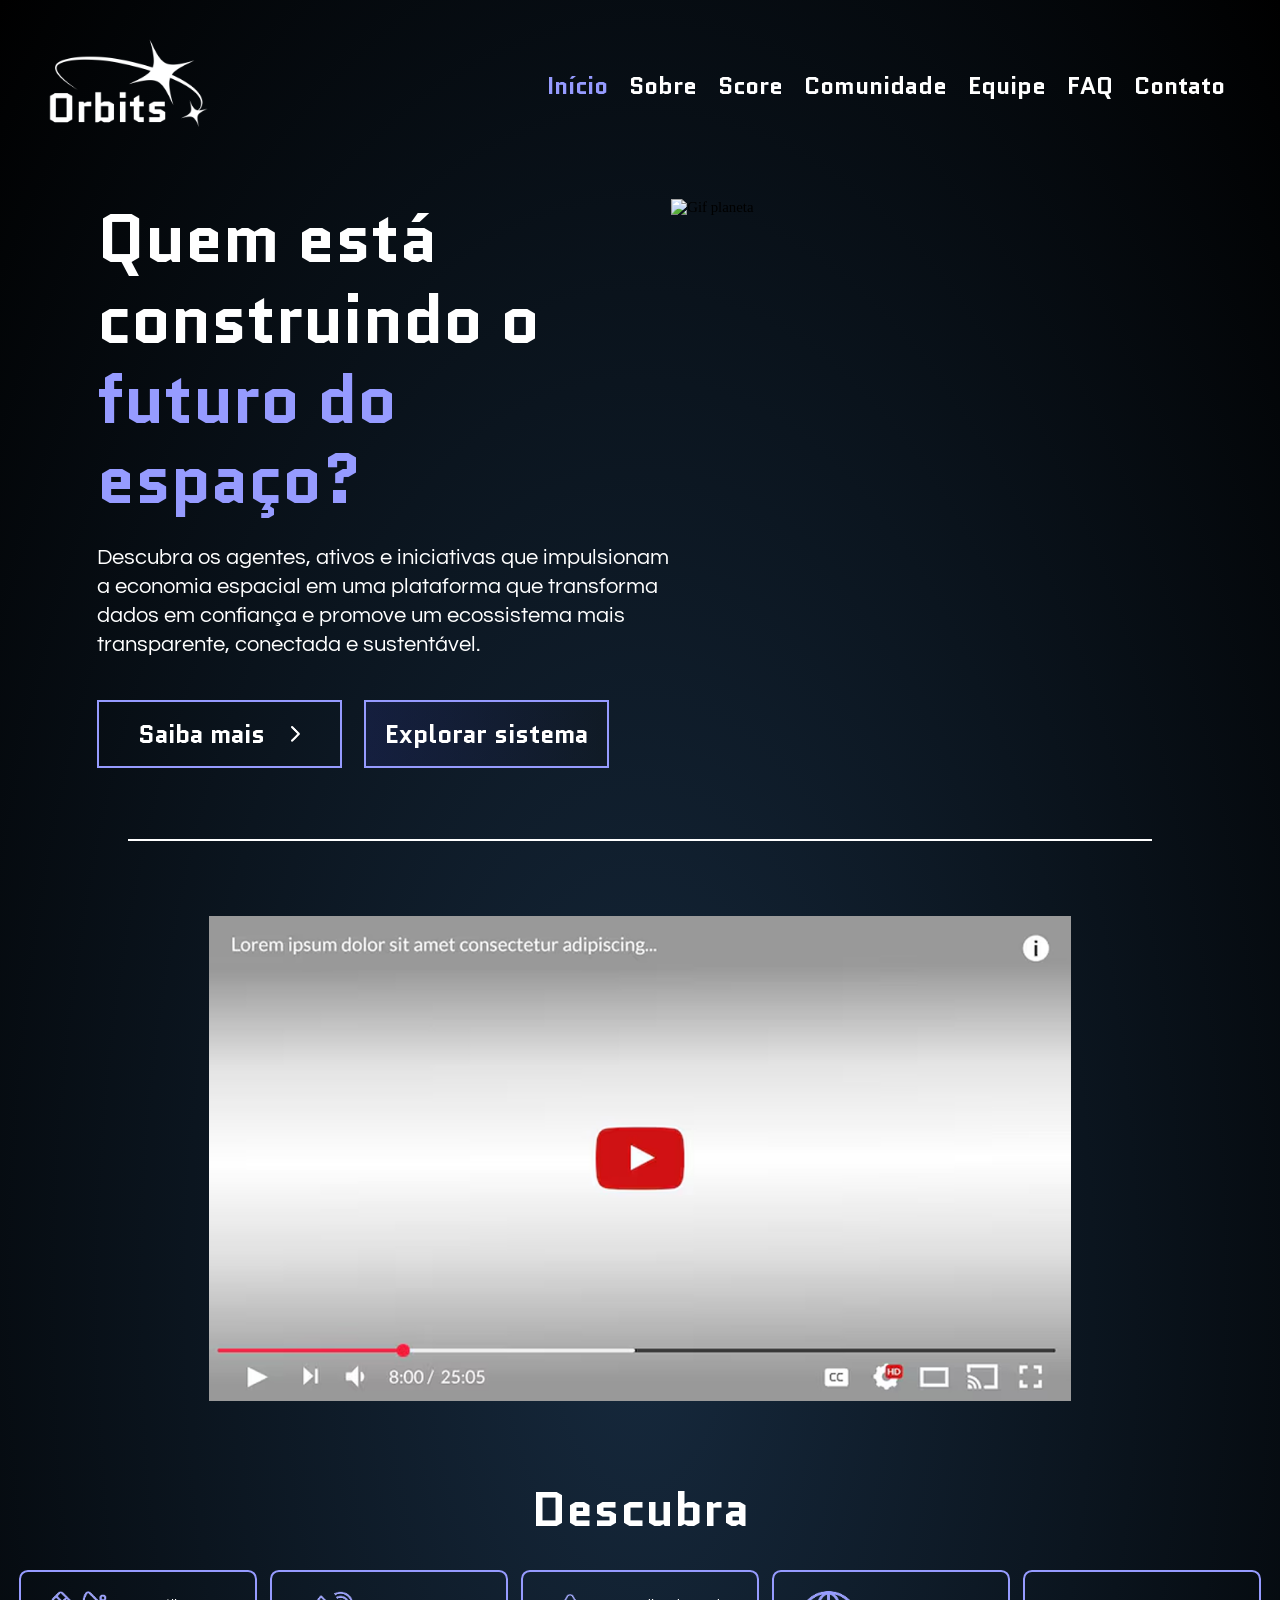
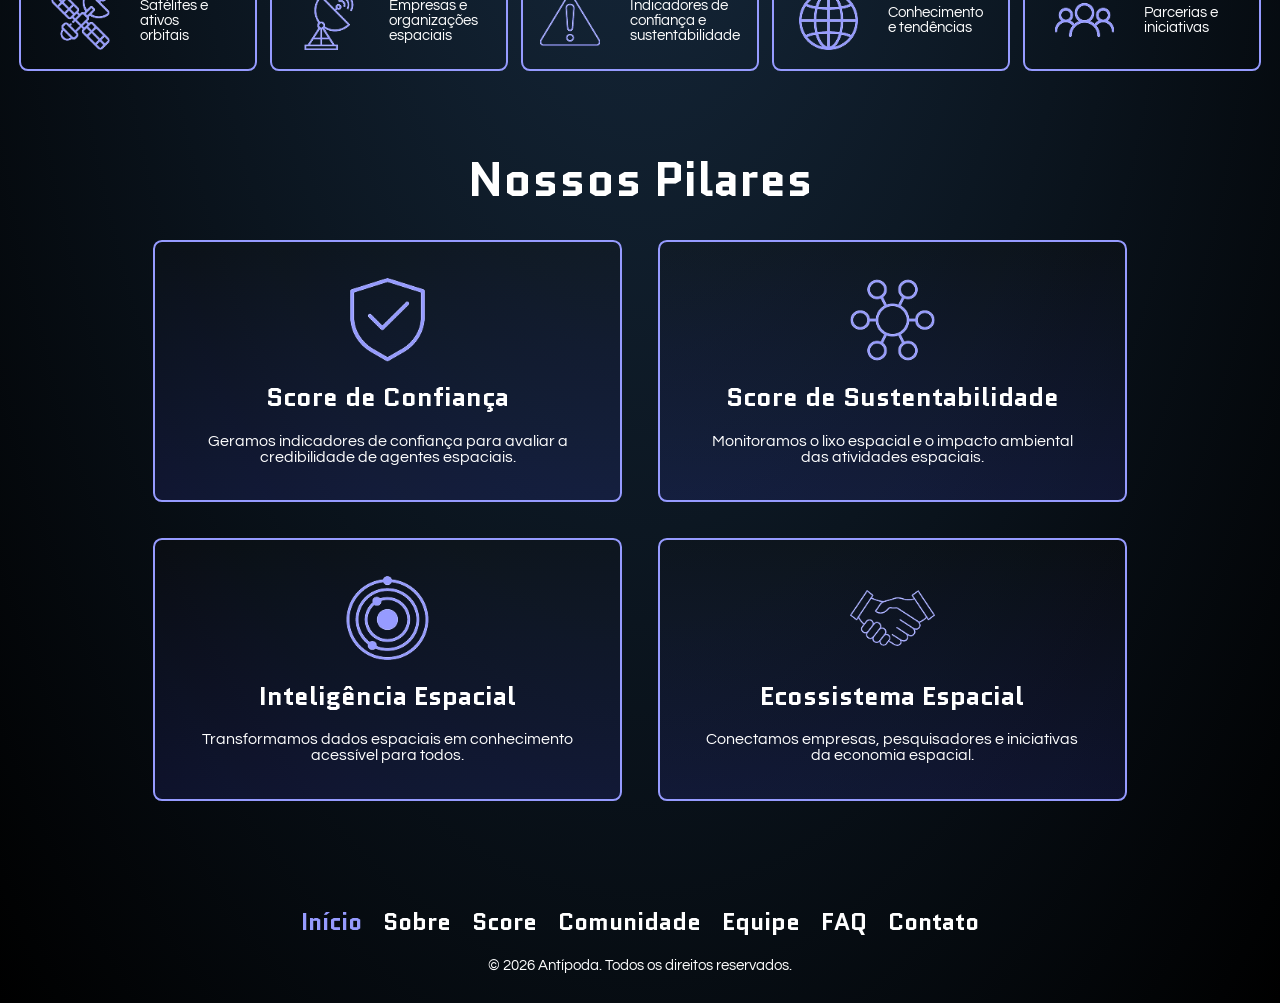
==== pages/index.html @ e72c8fe6 "feat: navegação de botões entre as paginas" ====
<!DOCTYPE html>
<html lang="pt-br">
<head>
    <meta charset="UTF-8">
    <meta name="viewport" content="width=device-width, initial-scale=1.0">
    <link rel="stylesheet" href="/css/styles.css">

    <title>Início</title>
</head>
<body>
    <header class="header">
        <img src="/assets/logo_orbits.png" alt="Logo Orbits" class="header__logo">
        <nav class="header__menu">
            <a href="/pages/index.html" class="header__menu__link header__menu__link--destaque">Início</a>
            <a href="/pages/sobre.html" class="header__menu__link">Sobre</a>
            <a href="/pages/score.html" class="header__menu__link">Score</a>
            <a href="/pages/comunidade.html" class="header__menu__link">Comunidade</a>
            <a href="/pages/integrantes.html" class="header__menu__link">Equipe</a>
            <a href="/pages/faq.html" class="header__menu__link">FAQ</a> 
            <a href="/pages/contato.html" class="header__menu__link">Contato</a>
        </nav>
    </header>

    <main class="inicio">
        <section class="inicio__apresentacao">
            <div class="inicio__apresentacao__conteudo">
                <h1 class="pagina__titulo">Quem está construindo o <strong class="pagina__titulo--destaque">futuro do espaço?</strong></h1>
                <p class="pagina__texto">Descubra os agentes, ativos e iniciativas que impulsionam a economia espacial em uma plataforma que transforma dados em confiança e promove um ecossistema mais transparente, conectada e sustentável.</p>
            </div>

            <div class="inicio__apresentacao__botoes">
                <a href="/pages/sobre.html" class="inicio__apresentacao__botoes__botao">Saiba mais<img src="/assets/setinha.png" alt="Seta botão" class="pagina__setinha"></a> <!-- vai para o sobre -->
                <a href="/pages/score.html" class="inicio__apresentacao__botoes__botao inicio__apresentacao__botoes__botao--destaque">Explorar sistema</a> <!-- vai para o score -->
            </div>

            <img src="/assets/index_img_topo.gif" alt="Gif planeta" class="inicio__apresentacao__imagem"> 
        </section>

        <hr class="linha-horizontal"> <!-- LINHA -->
        
        <img src="/assets/placeholder_video.png" alt="Placeholder vídeo" class="inicio__video">

        <section class="inicio__descubra">
            <h2 class="pagina__subtitulo">Descubra</h2>

            <div class="inicio__descubra__conteudo">
                <div class="inicio__descubra__conteudo__caixa caixa">
                    <img src="/assets/descubra_1.png" alt="Pictograma 1" class="inicio__descubra__conteudo__caixa__imagem">
                    <p class="inicio__descubra__conteudo__caixa__texto">Satélites e ativos orbitais</p>
                </div>

                <div class="inicio__descubra__conteudo__caixa caixa">
                    <img src="/assets/descubra_2.png" alt="Pictograma 2" class="inicio__descubra__conteudo__caixa__imagem">
                    <p class="inicio__descubra__conteudo__caixa__texto">Empresas e organizações espaciais</p>
                </div>

                 <div class="inicio__descubra__conteudo__caixa caixa">
                    <img src="/assets/descubra_3.png" alt="Pictograma 3" class="inicio__descubra__conteudo__caixa__imagem">
                    <p class="inicio__descubra__conteudo__caixa__texto">Indicadores de confiança e sustentabilidade</p>
                </div>

                 <div class="inicio__descubra__conteudo__caixa caixa">
                    <img src="/assets/descubra_4.png" alt="Pictograma 4" class="inicio__descubra__conteudo__caixa__imagem">
                    <p class="inicio__descubra__conteudo__caixa__texto">Conhecimento e tendências</p>
                </div>

                <div class="inicio__descubra__conteudo__caixa caixa">
                    <img src="/assets/descubra_5.png" alt="Pictograma 5" class="inicio__descubra__conteudo__caixa__imagem">
                    <p class="inicio__descubra__conteudo__caixa__texto">Parcerias e iniciativas</p>
                </div>
            </div>
        </section>

        <section class="inicio__pilares">
            <h2 class="pagina__subtitulo">Nossos Pilares</h2>
            <div class="inicio__pilares__conteudo">
                <div class="inicio__pilares__conteudo__caixa caixa--degrade">
                    <img src="/assets/pilares_1.png" alt="Pictograma pilar 1" class="inicio__pilares__conteudo__caixa__imagem">
                    <h3 class="inicio__pilares__conteudo__caixa__titulo">Score de Confiança</h3>
                    <p class="inicio__pilares__conteudo__caixa__texto">Geramos indicadores de confiança para avaliar a credibilidade de agentes espaciais.</p>
                </div>

                <div class="inicio__pilares__conteudo__caixa caixa--degrade">
                    <img src="/assets/pilares_2.png" alt="Pictograma pilar 2" class="inicio__pilares__conteudo__caixa__imagem">
                    <h3 class="inicio__pilares__conteudo__caixa__titulo">Score de Sustentabilidade</h3>
                    <p class="inicio__pilares__conteudo__caixa__texto">Monitoramos o lixo espacial e o impacto ambiental das atividades espaciais.</p>
                </div>

                <div class="inicio__pilares__conteudo__caixa caixa--degrade">
                    <img src="/assets/pilares_3.png" alt="Pictograma pilar 3" class="inicio__pilares__conteudo__caixa__imagem">
                    <h3 class="inicio__pilares__conteudo__caixa__titulo">Inteligência Espacial</h3>
                    <p class="inicio__pilares__conteudo__caixa__texto">Transformamos dados espaciais em conhecimento acessível para todos.</p>
                </div>

                <div class="inicio__pilares__conteudo__caixa caixa--degrade">
                    <img src="/assets/pilares_4.png" alt="Pictograma pilar 4" class="inicio__pilares__conteudo__caixa__imagem">
                    <h3 class="inicio__pilares__conteudo__caixa__titulo">Ecossistema Espacial</h3>
                    <p class="inicio__pilares__conteudo__caixa__texto">Conectamos empresas, pesquisadores e iniciativas da economia espacial.</p>
                </div>
            </div>
        </section>
    </main>

    <footer class="footer">
        <nav class="footer__menu">
            <a href="/pages/index.html" class="footer__menu__link footer__menu__link--destaque">Início</a>
            <a href="/pages/sobre.html" class="footer__menu__link">Sobre</a>
            <a href="/pages/score.html" class="footer__menu__link">Score</a>
            <a href="/pages/comunidade.html" class="footer__menu__link">Comunidade</a>
            <a href="/pages/integrantes.html" class="footer__menu__link">Equipe</a>
            <a href="/pages/faq.html" class="footer__menu__link">FAQ</a>
            <a href="/pages/contato.html" class="footer__menu__link">Contato</a>
        </nav>
        <p class="footer__texto">© 2026 Antípoda. Todos os direitos reservados.</p>
    </footer>
    
</body>
</html>
---- css/styles.css ----
@import url('https://fonts.googleapis.com/css2?family=Pixelify+Sans:wght@400..700&family=Quantico:ital,wght@0,400;0,700;1,400;1,700&family=Questrial&display=swap');

/* reset */

*{
    margin: 0px; 
    padding: 0px;
    box-sizing: border-box;
}

/* varáveis */

:root {
    --cor-roxo: #969BFF; 
    --cor-verde: #A2FF96;
    --cor-branco: #FFFFFF; 
    --cor-preto: #06060d;
    --cor-transparente: #9499ff67;
    --grad-linear-horizontal-roxo: linear-gradient(to right, #3339A436, #13131436);
    --grad-linear-vertical-roxo: linear-gradient(to top, #3339A436, #13131436); 
    --grad-radial-roxo: radial-gradient(#16293D, #0B151F, #000000);
    --grad-linear-vertical-verde: linear-gradient(to top, #4C7D3536, #13131436);
}


/* classes globais */

body {
    background: var(--grad-radial-roxo);
}

html { /* responsividade do REM (mobile) */
  font-size: clamp(0px, 3.3vw, 16px);
}

main {
    display: flex;
    flex-direction: column;
    align-items: center;
}

.header, .footer {
    display: none !important;
}

.linha-horizontal {
    border: none;
    border-top: 2px solid var(--cor-branco); 
    width: 80%;

    margin-top: -2rem;
}

.pagina__titulo {
    font-family: "Quantico", sans-serif;
    font-size: 3rem; 
    font-weight: bold;
    color: var(--cor-branco);

    margin-bottom: 1.6rem;

    line-height: 120%;
}

.pagina__titulo--destaque {
    color: var(--cor-roxo);
}

.pagina__setinha {
    width: 0.5rem;
}

.pagina__texto{
    font-family: "Questrial", sans-serif; 
    font-size: 1rem;
    color: var(--cor-branco);
    margin-top: 1rem;

    line-height: 130%;
}

.pagina__subtitulo {
    font-family: "Quantico", sans-serif; 
    font-size: 2.1rem; 
    font-weight: bold;
    color: var(--cor-branco);

    margin-bottom: 1.8rem;

    text-align: center;
}

.pagina__subtitulo.pagina__titulo--destaque {
    color: var(--cor-roxo);
}

.caixa, 
.caixa--degrade
 {
    display: flex;

    border: 0.15rem solid var(--cor-roxo);
    background: none; 
    border-radius: 0.6rem;
}

.caixa--degrade {
    background: var(--grad-linear-vertical-roxo);
}

/* responsividade */

@media (min-width: 768px) { 
    html {
        font-size: clamp(8px, 1.16vw, 20px);
    }

    .header, .footer {
        display: flex !important;
    }

    .footer {
        margin-top: 5rem;
    }

    .pagina__titulo {
        font-size: 4.5rem;
    }

    .pagina__setinha {
        width: 0.6rem;
    }

    .pagina__texto {
        font-size: 1.5rem;

    }

    .pagina__subtitulo {
        font-size: 3.2rem;

    }
}


/* Header */
.header {
    display: flex; 
    flex-direction: row;
    justify-content: space-between;
    align-items: center; 
    padding: 2.3rem; /*tamanho descktop*/ 
}

.header__logo {
    max-width: 12.5rem; /*tamanho mobile*/ 
}

.header__menu,
.footer__menu
 {
    display: flex; 
    flex-direction: row;
    justify-content: space-evenly;  
    align-items: center;
    min-width: 48.5rem;
    min-height: 2.3rem; /*tamanho descktop*/ 

}

.header__menu__link,
.footer__menu__link 
{
    text-decoration: none;
    color: var(--cor-branco);
    font-family: "Quantico", sans-serif;
    font-size: 1.6rem;
    font-weight: bold;
}

.header__menu__link--destaque,
.footer__menu__link--destaque
{
    color: var(--cor-roxo)
}


/* Footer */ 

.footer {
    display: flex;
    flex-direction: column;
    justify-content: space-evenly;
    align-items: center;
    gap: 1.3rem; /*tamanho descktop*/
    padding: 2rem;
}


.footer__texto {
    font-family: "Questrial", sans-serif;
    font-size: 1rem; /*tamanho descktop*/
    color: var(--cor-branco)
}


/* Index */ 

/* inicio */

.inicio {
    gap: 5rem;
}

.inicio__apresentacao {
    display: grid;
    padding: 1.8rem;
    row-gap: 2.7rem;

}

.inicio__apresentacao__conteudo {
    grid-column: 1/3;
}

.inicio__apresentacao__botoes {
    grid-column: 1/2;
    grid-row: 2/3;

    display: flex;
    flex-direction: column;
    gap: 1.5rem;
}

.inicio__apresentacao__botoes__botao {
    border: 0.15rem solid var(--cor-roxo);
    background: none; 
    font-family: "Quantico", sans-serif; 
    font-weight: bold;
    font-size: 1rem;
    color: var(--cor-branco);
    width: 9rem;
    height: 3.2rem;

    display: flex;
    align-items: center;
    justify-content: center;
    gap: 1.8rem;

    text-decoration: none;
}

.inicio__apresentacao__botoes__botao--destaque {
    background: var(--grad-linear-horizontal-roxo);
}

.inicio__apresentacao__imagem {
    width: 15rem;
    height: 15rem;

    margin-top: -5rem;

    grid-column: 2/3;
    grid-row: 2/3;
}

.inicio__video {
    width: 25rem;
}

/* descubra */

.inicio__descubra {
    display: flex;
    flex-direction: column;
}

.inicio__descubra__conteudo {
    display: flex;
    flex-direction: column;
    gap: 2.7rem;
}

.inicio__descubra__conteudo__caixa {
    width: 23rem;
    padding: 1.9rem 2.4rem;

    display: flex;
    justify-content: center;
    align-items: center;

    gap: 2rem;
}

.inicio__descubra__conteudo__caixa__imagem {
    width: 6rem;
}

.inicio__descubra__conteudo__caixa__texto {
    font-family: "Questrial", sans-serif; 
    font-size: 1.5rem; 
    color: var(--cor-branco);
}

/* pilares */

.inicio__pilares {
    display: flex;
    flex-direction: column;
}

.inicio__pilares__conteudo {
    display: flex;
    flex-direction: column;
    gap: 2.4rem;
}

.inicio__pilares__conteudo__caixa {
    width: 26rem;

    display: flex;
    flex-direction: column;
    align-items: center;
    text-align: center;

    padding: 1.9rem 2.4rem;
    gap: 1.1rem;
}

.inicio__pilares__conteudo__caixa__titulo {
    font-family: "Quantico", sans-serif;
    font-size: 1.5rem;
    color: var(--cor-branco);
    font-weight: bold;
}

.inicio__pilares__conteudo__caixa__imagem {
    width: 4.7rem;
}

.inicio__pilares__conteudo__caixa__texto {
    font-family: "Questrial", sans-serif;
    font-size: 1rem; 
    color: var(--cor-branco);

}

/* responsividade */

@media (min-width: 768px) {

    /*inicio*/

    .inicio__apresentacao {
        max-width: 76.8rem;
    }

    .inicio__apresentacao__conteudo {
        grid-column: 1/2;
        grid-row: 1/2;
    }

    .inicio__apresentacao__botoes {
        grid-column: 1/2;
        grid-row: 2/3;
        flex-direction: row;
    }

    .inicio__apresentacao__botoes__botao {
        width: 16.5rem;
        height: 4.6rem;

        font-size: 1.7rem;
    }

    .inicio__apresentacao__imagem {
        grid-column: 2/3;
        grid-row: 1/3;

        margin-top: 0;
        width: 34.5rem;
        height: 34.5rem;
    }

    /* video */

    .inicio__video {
        width: 58rem;
    }

    /* descubra */

    .inicio__descubra__conteudo {
        flex-direction: row;
        gap: 0.9rem;
    }

    .inicio__descubra__conteudo__caixa {
        width: 16rem;
        padding: 1.25rem 2rem;
    }

    .inicio__descubra__conteudo__caixa__imagem {
        width: 4rem;
    }

    .inicio__descubra__conteudo__caixa__texto {
        font-size: 1rem;
    }

    /* pilares */
    .inicio__pilares__conteudo {
        flex-direction: row;
        flex-wrap: wrap;
        justify-content: center;
    }

    .inicio__pilares__conteudo__caixa {
        width: 31.6rem;
        padding: 2.4rem 3rem;
    }

    .inicio__pilares__conteudo__caixa__imagem {
        width: 5.7rem;
    }

    .inicio__pilares__conteudo__caixa__titulo {
        font-size: 1.75rem;
    }

    .inicio__pilares__conteudo__caixa__texto {
        font-size: 1.1rem;
    }
}




/* Sobre */

.sobre {
    gap: 6rem;
}

.sobre__apresentacao {
    display: flex;
    flex-direction: column;
    align-items: center;
    padding: 1.8rem;
}

.sobre__apresentacao__imagem {
    width: 15rem;
}

.sobre__visao {
    margin-top: -8rem;
}

.sobre__visao__texto {
    text-align: center;
    max-width: 26rem;
    font-family: "Questrial", sans-serif;
    color: var(--cor-branco);
    font-size: 1.2rem;
}

.sobre__missao__conteudo {
    width: 28rem;

    display: flex;
    flex-direction: column;
    align-items: center;
    text-align: center;

    gap: 1.7rem;
    padding: 1.5rem;
}

.sobre__missao__conteudo__texto {
    font-family: "Questrial", sans-serif;
    color: var(--cor-branco);
    font-size: 1rem;

    max-width: 17rem;
}

.sobre__missao__conteudo__imagem {
    width: 25rem;
}

.sobre__principios__conteudo {
    display: flex;
    flex-direction: column;
    gap: 3.2rem;
}

.sobre__principios__conteudo__caixa {
    display: flex;
    flex-direction: column;

    align-items: center;
    justify-content: center;
    text-align: center;

    padding: 3rem 1.1rem;
    gap: 0.8rem;

    width: 23rem;
}

.sobre__principios__conteudo__caixa__imagem {
    width: 5.7rem;
}

.sobre__principios__conteudo__caixa__titulo {
    font-family: "Quantico", sans-serif;
    font-size: 2.3rem;
    color: var(--cor-branco);
}

.sobre__principios__conteudo__caixa__texto {
    font-family: "Questrial", sans-serif;
    font-size: 1.4rem;
    color: var(--cor-branco);
}

.sobre__final {
    width: 24rem;
    display: flex;
    flex-direction: column;
    justify-content: center;
    align-items: center;

    padding: 1.6rem 0.5rem;
    gap: 1rem;
}

.sobre__final__texto {
    font-family: "Quantico", sans-serif;
    color: var(--cor-branco);
    font-size: 1.1rem;
    text-align: center;
    font-weight: bold;
}

.sobre__final__botao {
    font-family: "Quantico", sans-serif;
    color: var(--cor-branco);
    font-size: 1rem;
    font-weight: bold;
    text-decoration: none;

    width: 15rem;
    height: 3.3rem;
    display: flex;
    justify-content: center;
    align-items: center;
    gap: 1rem;
}

@media (min-width: 768px) {
    .sobre__apresentacao {
        flex-direction: row;
        max-width: 80rem;
    }

    .sobre__apresentacao__imagem {
        width: 37rem;
    }

    .sobre__visao {
        margin-top: -5rem;
    }

    .sobre__visao__texto {
        font-size: 1.8rem;
        max-width: 46rem;
    }

    .sobre__missao__conteudo {
        width: 74rem;
        padding: 2.5rem 6.5rem;
    }

    .sobre__missao__conteudo__imagem {
        width: 60.8rem;
    }

    .sobre__missao__conteudo__texto {
        font-size: 1.8rem;
        max-width: 41.5rem;
    }

    .sobre__principios__conteudo {
        flex-direction: row;
        gap: 1.1rem;
    }

    .sobre__principios__conteudo__caixa {
        width: 16rem;
        padding: 2rem 0.7rem;
        gap: 0.7rem;
    }

    .sobre__principios__conteudo__caixa__imagem {
        width: 3.8rem;
    }

    .sobre__principios__conteudo__caixa__titulo {
        font-size: 1.6rem;
    }

    .sobre__principios__conteudo__caixa__texto {
        font-size: 1rem;
    }

    .sobre__final {
        flex-direction: row;
        width: 67rem;
        justify-content: space-between;
        padding: 1.9rem 1.5rem;

    }

    .sobre__final__texto {
        font-size: 1.8rem;
        text-align: left;
    }

    .sobre__final__botao {
        width: 19.7rem;
        height: 4.2rem;
        font-size: 1.3rem;
    }
}



/* Score */

.score {
    gap: 6rem;
}

.score__apresentacao {
    display: flex;
    flex-direction: column;
    justify-content: center;
    align-items: center;

    gap: 2rem;
    padding: 1.8rem;
}

.score__apresentacao__imagem {
    width: 18rem;
}

/* score-tipos */

.score__tipos {
    display: flex;
    flex-direction: column;
    gap: 2.5rem;
}

.score__tipos__reputacao,
.score__tipos__sustentabilidade {
    width: 30rem;
    display: flex;
    flex-direction: column;
    padding: 1.7rem 1.5rem;
    gap: 1.1rem;
}

.score__tipos__reputacao .pagina__subtitulo,
.score__tipos__sustentabilidade .pagina__subtitulo {
    margin-bottom: -1rem;
    text-align: left;
}

.score__tipos__reputacao__texto,
.score__tipos__sustentabilidade__texto {
    font-family: "Questrial", sans-serif;
    font-size: 1rem;
    color: var(--cor-branco);
    margin-top: 1rem;
    line-height: 120%;
}

.score__tipos__reputacao__conteudo, 
.score__tipos__sustentabilidade__conteudo {
    display: flex;
    justify-content: center;
    gap: 0.9rem;
}

.score__tipos__reputacao__conteudo__caixa,
.score__tipos__sustentabilidade__conteudo__caixa {
    min-width: 6rem;
    display: flex;
    flex-direction: column;
    justify-content: center;
    align-items: center;
    padding: 0.6rem 0.6rem;
    gap: 0.9rem;
    text-align: center;
}

.score__tipos__reputacao__conteudo__caixa__imagem,
.score__tipos__sustentabilidade__conteudo__caixa__imagem
{
    width: 3.5rem;
}

.score__tipos__reputacao__conteudo__caixa__titulo,
.score__tipos__sustentabilidade__conteudo__caixa__titulo {
    font-family: "Quantico", sans-serif;
    font-size: 0.7rem;
    color: var(--cor-branco);
}

.score__tipos__reputacao__conteudo__caixa__texto,
.score__tipos__sustentabilidade__conteudo__caixa__texto {
    font-family: "Questrial", sans-serif;
    font-size: 0.6rem;
    color: var(--cor-branco);
}

.score__tipos__sustentabilidade__conteudo__caixa {
    border: 0.15rem solid var(--cor-verde);
    background: var(--grad-linear-vertical-verde);
    border-radius: 0.6rem;
}

.score__tipos__sustentabilidade {
    border: 0.15rem solid var(--cor-verde);
    background: var(--grad-linear-vertical-verde);
    border-radius: 0.6rem;
}

.sustentabilidade__destaque {
    color: var(--cor-verde);
}

.score__ranking__tabela {
    display: none;
}

.score__ranking__mobile {
    display: flex;
    flex-direction: column;
    gap: 6.1rem;
}

.score__ranking__mobile__caixa {
    display: flex;
    flex-direction: column;
    align-items: center;
    justify-content: center;

    padding: 3.4rem 1.5rem;
    gap: 3.3rem;
}

.score__ranking__mobile__caixa__posicao {
    font-family: "Quantico", sans-serif;
    font-size: 5.6rem;
    color: var(--cor-roxo);
    font-weight: bold;
}

.score__ranking__mobile__caixa__empresa {
    display: flex;
    flex-direction: row;
    align-items: center;
    gap: 0.7rem;
}

.score__ranking__mobile__caixa__empresa__logo {
    width: 5rem;
}

.score__ranking__mobile__caixa__empresa__nome {
    font-family: "Questrial", sans-serif;
    font-size: 2.6rem;
    color: var(--cor-branco);
}

.score__ranking__mobile__caixa__conteudo {
    display: flex;
    flex-direction: column;
    align-items: center;
    padding-top: 2.7rem;
    border-top: 2px solid var(--cor-branco);
}

.score__ranking__mobile__caixa__titulo {
    font-family: "Quantico", sans-serif;
    font-size: 2.6rem;
    color: var(--cor-branco);
    font-weight: bold;
    text-align: center;
}

.score__ranking__mobile__caixa__texto {
    font-family: "Questrial", sans-serif;
    font-size: 2.2rem;
    color: var(--cor-branco);
    width: 18.7rem;
    text-align: center;
}

@media (min-width: 768px) {

    .score__apresentacao {
        max-width: 74rem;
        flex-direction: row;
    }

    .score__apresentacao__imagem {
        width: 29rem;
    }

    .score__tipos {
        flex-direction: row;
    }

    .score__tipos__reputacao,
    .score__tipos__sustentabilidade {
        width: 39rem;
        padding: 2.5rem 2.1rem;
        gap: 1.1rem;
    }

    .score__tipos__reputacao .pagina__subtitulo,
    .score__tipos__sustentabilidade .pagina__subtitulo {
        font-size: 2.5rem;
    }

    .score__tipos__reputacao__texto,
    .score__tipos__sustentabilidade__texto {
        font-size: 1.3rem;
        line-height: 150%;
    }

    .score__tipos__reputacao__conteudo, 
    .score__tipos__sustentabilidade__conteudo {
        gap: 1.5rem;
    }

    .score__tipos__reputacao__conteudo__caixa,
    .score__tipos__sustentabilidade__conteudo__caixa {
        min-width: 8rem;
        
        padding: 0.8rem 0.7rem;
        gap: 0.9rem;
    }

    .score__tipos__reputacao__conteudo__caixa__imagem,
    .score__tipos__sustentabilidade__conteudo__caixa__imagem {
        width: 5.3rem;
    }

    .score__tipos__reputacao__conteudo__caixa__titulo,
    .score__tipos__sustentabilidade__conteudo__caixa__titulo {
        font-size: 1rem;
    }

    .score__tipos__reputacao__conteudo__caixa__texto,
    .score__tipos__sustentabilidade__conteudo__caixa__texto {
        font-size: 0.8rem;
    }

    .score__ranking__mobile {
        display: none;
    }
    
    /* Tabela Score - Desktop first */
    .score__ranking__tabela {
        display: flex; 
        flex-direction: column;
        border-collapse: collapse;
        width: 80rem;
    }

    .score__ranking__tabela__head {
        background-color: var(--cor-preto);
        border-bottom: 0.15rem solid var(--cor-roxo);
        border-top-left-radius: 0.5rem;
        border-top-right-radius: 0.5rem;
        
    }
    .score__ranking__tabela__head__linha{
        display: grid;
        grid-template-columns: repeat(5, 16rem);
        align-items: center;
        justify-items: start;
    }

    .score__ranking__tabela__body__linha {
        border-top: 0.15rem solid var(--cor-transparente);
        display: grid;
        grid-template-columns: repeat(5, 1fr);
        align-items: center;
        justify-items: start;
    }

    .score__ranking__tabela__head__linha__item {
        font-family: "Quantico", sans-serif;
        color: var(--cor-branco);
        font-size: 2.25rem;
        
    }

    .score__ranking__tabela__body__posicao.pagina__titulo--destaque {
        color: var(--cor-roxo);
    }

    .score__ranking__tabela__body__posicao {
        font-family: "Quantico", sans-serif;
        font-size: 4rem;
        color: var(--cor-branco);
        font-weight: bold;
    }

    .score__ranking__tabela__body__empresa {    
        color: var(--cor-branco);
    }

    .score__ranking__tabela__body__empresa__logo {
        width: 3.4rem;
    }

    .score__ranking__tabela__body__reputacao,
    .score__ranking__tabela__body__sustentabilidade,
    .score__ranking__tabela__body__status,
    .score__ranking__tabela__body__empresa 
    {
        font-size: 2rem;
        font-family: "Questrial", sans-serif;
    }

    .score__ranking__tabela__body__reputacao {
        color: var(--cor-roxo);
    }

    .score__ranking__tabela__body__sustentabilidade {
        color: var(--cor-verde);
    }

    .score__ranking__tabela__body__status {
        color: var(--cor-branco);
    }
}






/*  -=-=-=- Comunidade -=-=-=- */

.comunidade {
    gap: 6rem;
}

.comunidade__apresentacao {
    display: flex;
    flex-direction: column;
    align-items: center;
    padding: 1.8rem;
}

.comunidade__apresentacao__imagem {
    margin-top: 3rem;
    width: 25rem;
}

.comunidade__numeros {
    display: flex;
    flex-direction: column;
    gap: 1rem;
}

.comunidade__numeros__area__titulo {
    font-family: "Quantico", sans-serif;
    font-size: 1.8rem;
    color: var(--cor-branco);
    text-align: center;
    margin-top: 4rem;
}

.comunidade__numeros__area {
    display: flex;
    flex-direction: column;
    justify-content: center;
    align-items: center;
    gap: 3.2rem;
}

.comunidade__numeros__area__caixa {
    width: 18rem;
    display: flex;
    flex-direction: column;
    justify-content: center;
    padding: 1.8rem 2.3rem;
}

.comunidade__numeros__area__caixa__numero {
    font-family: "Quantico", sans-serif;
    font-size: 3.5rem;
    font-weight: bold;
    color: var(--cor-branco);
}

.comunidade__numeros__area__caixa__texto {
    font-family: "Questrial", sans-serif;
    font-size: 1.8rem;
    color: var(--cor-branco);
}

.comunidade__iniciativas {
    display: flex;
    flex-direction: column;
    justify-content: center;
    align-items: center;
    gap: 5rem
}

.comunidade__iniciativas__conteudo {
    display: flex;
    flex-direction: column;
    justify-content: center;
    align-items: center;
}

.comunidade__iniciativas__texto {
    font-family: "Questrial", sans-serif;
    color: var(--cor-branco);
    font-size: 1.2rem;
    text-align: center;
    width: 25.7rem;
}

.comunidade__iniciativas__area {
    display: flex;
    flex-direction: column;
    gap: 7.6rem;
    text-align: center;
}

.comunidade__iniciativas__iniciativa{
    display: flex;
    flex-direction: column;
    gap: 3.5rem
}

.comunidade__iniciativas__iniciativa__botao {
    font-family: "Questrial", sans-serif;
    font-size: 1.5rem;
    color: var(--cor-branco);
    width: 23rem;
    height: 4rem;

    display: flex;
    align-items: center;
    justify-content: space-between;
    padding: 1.3rem 2.3rem;
}

.comunidade__iniciativas__iniciativa__botao:hover {
    background-color: var(--cor-roxo);
    transform: scale(1.05);
}

.comunidade__iniciativas__iniciativa__botao .pagina__setinha {
    width: 1.5rem;
}

.comunidade__iniciativas__iniciativa__caixa {
    width: 23rem;

    display: flex;
    flex-direction: column;
    justify-content: center;
    align-items: center;

    padding: 2rem 1.5rem;
    gap: 1.5rem;
}

.comunidade__iniciativas__iniciativa__caixa__titulo {
    font-family: "Quantico", sans-serif;
    font-size: 1.8rem;
    color: var(--cor-branco);
}

.comunidade__iniciativas__iniciativa__caixa__imagem {
    width: 22rem;
}

.comunidade__iniciativas__iniciativa__caixa__subtitulo {
    font-family: "Quantico", sans-serif;
    font-size: 1.5rem;
    color: var(--cor-roxo);
    margin-bottom: -1rem;
}

.comunidade__iniciativas__iniciativa__caixa__texto {
    font-family: "Questrial", sans-serif;
    font-size: 1.1rem;
    color: var(--cor-branco);
    line-height: 120%;
    text-align: center;
}

.comunidade__iniciativas__iniciativa__caixa__filtros{
    display: flex;
    flex-direction: row;
    align-items: center;
    justify-content: left;
    flex-wrap: wrap;
    gap: 0.3rem;
}

.comunidade__iniciativas__iniciativa__caixa__filtros__filtro {
    border: 0.15rem solid var(--cor-roxo);
    border-radius: 5rem;
    text-decoration: none;
    color: var(--cor-branco);
    font-family: "Questrial", sans-serif;
    font-size: 0.8rem;

    display: flex;
    align-items: center;
    justify-content: center;

    height: 1.5rem;
    padding: 0.5rem;
}

.filtro--destaque {
    background-color: var(--cor-roxo);
}

.comunidade__iniciativas__iniciativa__caixa__botao {
    font-family: "Quantico", sans-serif;
    font-size: 1.8rem;
    color: var(--cor-branco);
    width: 14rem;
    font-weight: bold;

    display: flex;
    justify-content: center;

    padding: 0.9rem 3.1rem;
}

.comunidade__iniciativas__iniciativa__caixa__botao:hover {
    background-color: var(--cor-roxo);
    transform: scale(1.05);
}

@media (min-width: 768px) {

    .comunidade__apresentacao {
        max-width: 52.2rem;
    }

    .comunidade__apresentacao>:nth-child(1),
    .comunidade__apresentacao>:nth-child(2),
    .comunidade__apresentacao>:nth-child(3){
        margin-left: -12.8rem;
    }


    .comunidade__apresentacao__imagem {
        width: 74.5rem;
    }

    .comunidade__numeros__area {
        flex-direction: row;
        flex-wrap: wrap;
    }

    .comunidade__numeros__area__caixa {
        width: 23.4rem;
        padding: 1rem 1.8rem;
    }

    .comunidade__numeros__area__caixa__numero {
            font-size: 5rem;
    }

    .comunidade__numeros__area__caixa__texto {
        font-size: 2rem;
    }

    .comunidade__iniciativas__conteudo{
        align-self: start;
        align-items: start;
        text-align: start;
        
    }

    .comunidade__iniciativas__conteudo
    .comunidade__iniciativas__texto {
        font-size: 1.6rem;
        width: 50rem;
        text-align: left;
    }

    .comunidade__iniciativas__area {
        flex-direction: row;
        gap: 2.75rem;
    }

    .comunidade__iniciativas__iniciativa{
        display: flex;
        flex-direction: column;
        gap: 3.5rem;
    }

    .comunidade__iniciativas__iniciativa__caixa {
        height: 47rem;
    }

    .comunidade__iniciativas__iniciativa__caixa__titulo {
        font-size: 1.8rem;
        height: 3.9rem;
        margin: 0 -2rem;
    }
    .comunidade__iniciativas__iniciativa__caixa__texto{
        height: 7.24rem;
    }
}






/* -=-=-=- Integrantes -=-=-=- */
.integrantes__imagem__grupo {
    width: 30rem;
}

.integrantes__secao__card {
    width: 24rem;
}

.integrantes__secao__card__titulo {
    font-family: "Quantico", sans-serif;
    font-size: 1.6rem;
    color: var(--cor-roxo);
}

.integrantes__secao__card__imagem {
    width: 21rem;
}

.integrantes__secao__card__rm {
    font-family: "Questrial", sans-serif;
    font-size: 1.3rem;
    color: var(--cor-branco);
}

.integrantes__secao__card__botoes__botao {
    width: 9.7rem;
    height: 1.7rem;
}

.integrantes__secao__card__botoes__botao__logo {
    width: 1.3rem;
}






/* -=-=-=- Faq -=-=-=- Desktop first */
.faq__perguntas__card {
    width: 18rem;
}

.faq__perguntas__card__pergunta {
    font-family: "Quantico", sans-serif;
    font-size: 1.4rem;
    color: var(--cor-roxo);
}

.faq__perguntas__card__resposta {
    font-family: "Questrial", sans-serif;
    font-size: 1rem;
    color: var(--cor-branco)
}






/* -=-=-=- Contato -=-=-=- */
.contato__formulario__label {
    font-family: "Quantico", sans-serif;
    font-size: 1.8rem;
    color: var(--cor-branco);
    font-weight: bold;
}

.contato__formulario__input {
    width: 26rem;
    font-family: "Questrial", sans-serif;
    color: var(--cor-transparente);
    font-size: 1.3rem;
}

.contato__formulario__botao {
    width: 10rem;
    font-family: "Quantico", sans-serif;
    font-size: 2.2rem;
    color: var(--cor-branco);
    font-weight: bold;
}

.contato__status {
    font-family: "Questrial", sans-serif;
    font-size: 1.3rem;
    color: var(--cor-transparente);
}




/* modal */

.contato__modal-fundo {
    display: none;

    position: fixed;
    inset: 0;

    justify-content: center;
    align-items: center;

    background: rgba(0, 0, 0, 0.75);

    padding: 2rem;

    z-index: 999;
}

.contato__modal-fundo.ativo {
    display: flex;
}

.contato__modal {
    position: relative;

    flex-direction: column;
    align-items: center;

    gap: 1.5rem;

    width: 100%;
    max-width: 28rem;

    padding: 2rem;

    text-align: center;
}

.contato__modal__titulo {
    margin-bottom: 0;
}

.contato__modal__texto {
    margin-top: 0;
}

.contato__modal__fechar {
    position: absolute;

    top: 1rem;
    right: 1rem;

    width: 2rem;
    height: 2rem;

    border: none;
    background: none;

    color: var(--cor-branco);

    font-size: 1.2rem;
    cursor: pointer;
}

.contato__modal__fechar:hover {
    color: var(--cor-roxo);
}
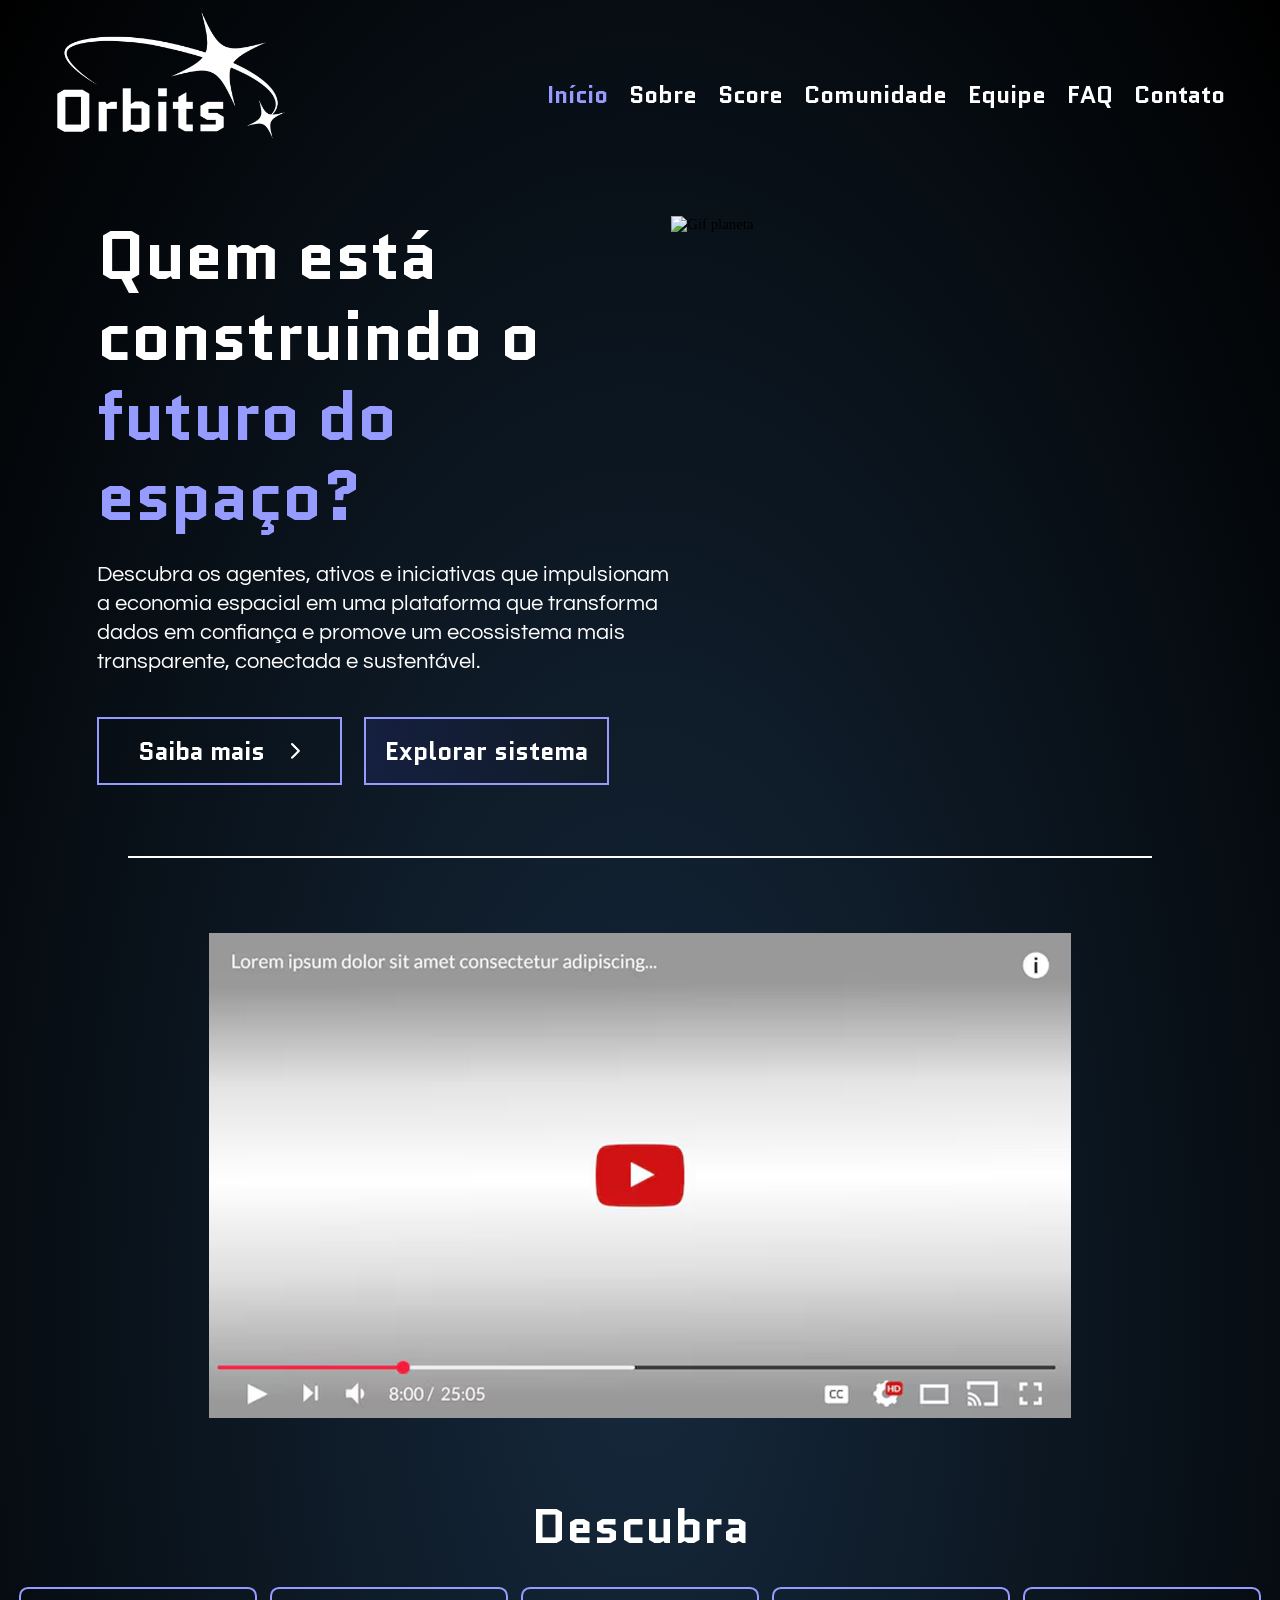
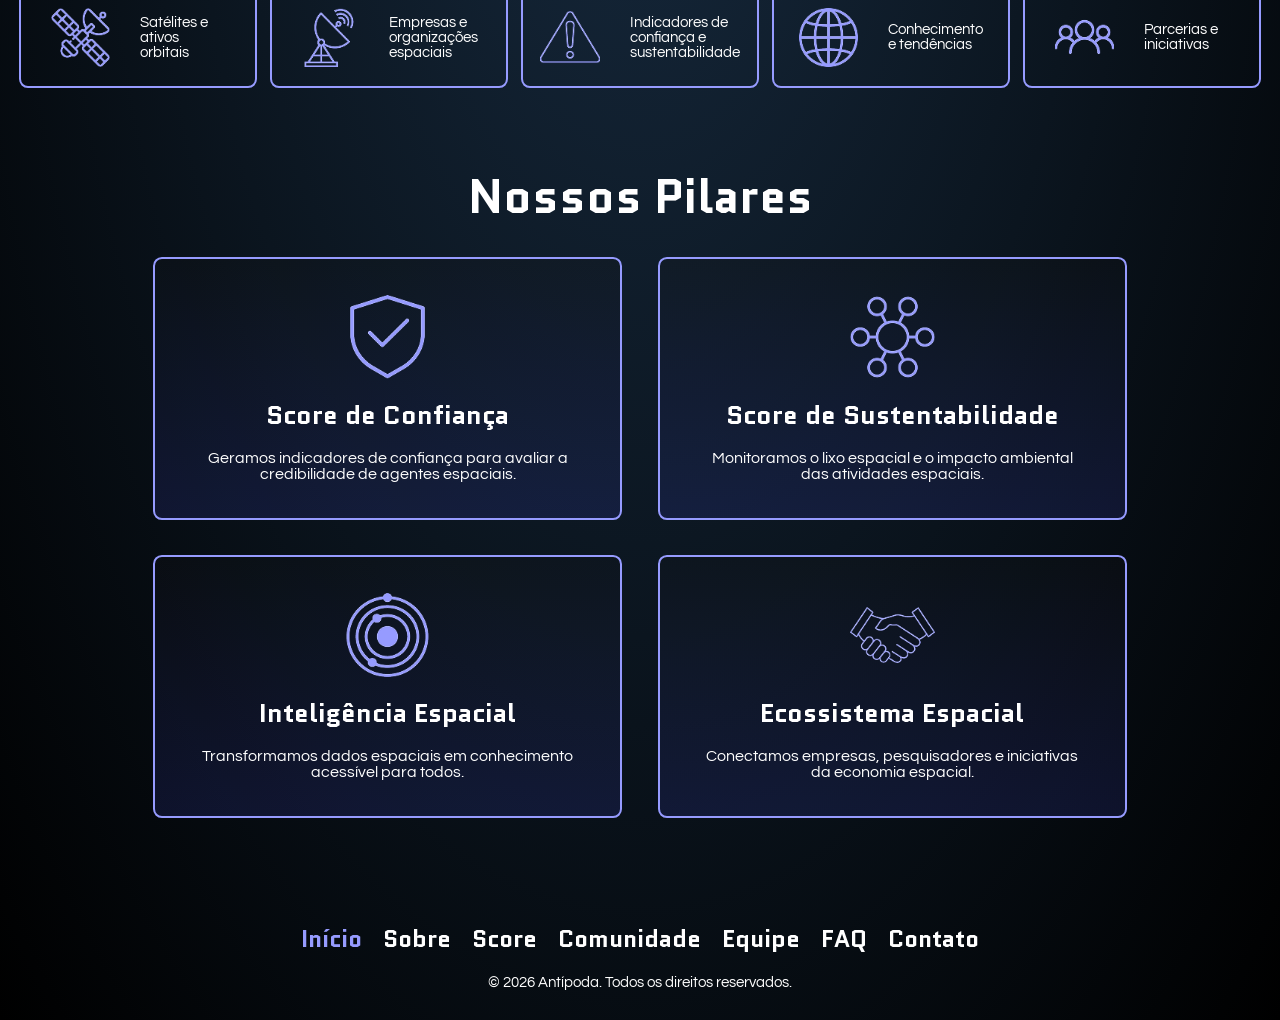
==== commit c3ffe392: "fix: layout header" ====
--- a/pages/index.html
+++ b/pages/index.html
@@ -19,6 +19,11 @@
             <a href="/pages/faq.html" class="header__menu__link">FAQ</a> 
             <a href="/pages/contato.html" class="header__menu__link">Contato</a>
         </nav>
+        <button class="header__button">
+            <div class="header__button__linha"></div>
+            <div class="header__button__linha"></div>
+            <div class="header__button__linha"></div>
+        </button>
     </header>
 
     <main class="inicio">
--- a/css/styles.css
+++ b/css/styles.css
@@ -30,17 +30,13 @@
 }
 
 html { /* responsividade do REM (mobile) */
-  font-size: clamp(0px, 3.3vw, 16px);
+  font-size: 3.3vw
 }
 
 main {
     display: flex;
     flex-direction: column;
     align-items: center;
-}
-
-.header, .footer {
-    display: none !important;
 }
 
 .linha-horizontal {
@@ -112,11 +108,7 @@
 
 @media (min-width: 768px) { 
     html {
-        font-size: clamp(8px, 1.16vw, 20px);
-    }
-
-    .header, .footer {
-        display: flex !important;
+        font-size: max(8px, 1.16vw);
     }
 
     .footer {
@@ -145,44 +137,49 @@
 
 /* Header */
 .header {
-    display: flex; 
+    display: flex;
     flex-direction: row;
     justify-content: space-between;
-    align-items: center; 
-    padding: 2.3rem; /*tamanho descktop*/ 
+
+
+}
+
+.header__button{
+    margin-right: 2.24rem;
+    margin-top: 2.6rem;
+
+    background: none;
+    border: none;
+    height: 2.1rem;
+    width: 2.46rem;
+    display: flex;
+    flex-direction: column;
+
+    justify-content: start;
+    align-items: stretch;
+    gap: .6rem;
+    
+}
+
+.header__button__linha{
+    background-color: var(--cor-branco);
+    border-radius: 1rem;
+    height: .34rem;
+    
 }
 
 .header__logo {
+    width: 100%;
     max-width: 12.5rem; /*tamanho mobile*/ 
 }
 
 .header__menu,
 .footer__menu
  {
-    display: flex; 
-    flex-direction: row;
-    justify-content: space-evenly;  
-    align-items: center;
-    min-width: 48.5rem;
-    min-height: 2.3rem; /*tamanho descktop*/ 
-
-}
-
-.header__menu__link,
-.footer__menu__link 
-{
-    text-decoration: none;
-    color: var(--cor-branco);
-    font-family: "Quantico", sans-serif;
-    font-size: 1.6rem;
-    font-weight: bold;
-}
-
-.header__menu__link--destaque,
-.footer__menu__link--destaque
-{
-    color: var(--cor-roxo)
-}
+    display: none; 
+
+}
+
 
 
 /* Footer */ 
@@ -203,6 +200,58 @@
     color: var(--cor-branco)
 }
 
+/*Responsividade: Header & footer*/
+@media(min-width: 768px){
+    .header {
+        display: flex; 
+        flex-direction: row;
+        justify-content: space-between;
+        align-items: center; 
+        padding: 2.3rem;
+    }
+
+    .header__logo {
+        margin-top: -2rem;
+        max-width: 18.1rem;
+    }
+
+    .header__button{
+        display: none;
+    }
+
+    .header__menu,
+    .footer__menu{
+        display: flex;
+        flex-direction: row;
+        justify-content: space-evenly;  
+        align-items: center;
+        min-width: 48.5rem;
+        min-height: 2.3rem; /*tamanho descktop*/ 
+    }
+
+    .header__menu__link,
+    .footer__menu__link 
+    {
+        text-decoration: none;
+        color: var(--cor-branco);
+        font-family: "Quantico", sans-serif;
+        font-size: 1.6rem;
+        font-weight: bold;
+    }
+
+    .header__menu__link--destaque,
+    .footer__menu__link--destaque
+    {
+        color: var(--cor-roxo)
+    }
+
+    .header__menu__link:hover,
+    .footer__menu__link:hover {
+        transform: scale(1.05);
+        opacity: .7;
+    }
+
+}
 
 /* Index */ 
 
@@ -254,6 +303,11 @@
     background: var(--grad-linear-horizontal-roxo);
 }
 
+.inicio__apresentacao__botoes__botao:hover {
+    background-color: var(--cor-roxo);
+    transform: scale(1.05);
+}
+
 .inicio__apresentacao__imagem {
     width: 15rem;
     height: 15rem;
@@ -559,6 +613,11 @@
     gap: 1rem;
 }
 
+.sobre__final__botao:hover {
+    background-color: var(--cor-roxo);
+    transform: scale(1.05);
+}
+
 @media (min-width: 768px) {
     .sobre__apresentacao {
         flex-direction: row;
@@ -749,6 +808,7 @@
 }
 
 .score__ranking__mobile {
+    min-width: 24.6rem;
     display: flex;
     flex-direction: column;
     gap: 6.1rem;
@@ -764,7 +824,13 @@
     gap: 3.3rem;
 }
 
+.score__ranking__mobile__caixa.inativo{
+    padding: 2.5rem 1.5rem;
+    gap: 0rem;
+}
+
 .score__ranking__mobile__caixa__posicao {
+    cursor: pointer;
     font-family: "Quantico", sans-serif;
     font-size: 5.6rem;
     color: var(--cor-roxo);
@@ -772,6 +838,7 @@
 }
 
 .score__ranking__mobile__caixa__empresa {
+    cursor: pointer;
     display: flex;
     flex-direction: row;
     align-items: center;
@@ -794,6 +861,10 @@
     align-items: center;
     padding-top: 2.7rem;
     border-top: 2px solid var(--cor-branco);
+}
+
+.score__ranking__mobile__caixa__conteudo.inativo{
+    display: none;
 }
 
 .score__ranking__mobile__caixa__titulo {
@@ -1141,6 +1212,11 @@
     padding: 0.5rem;
 }
 
+.comunidade__iniciativas__iniciativa__caixa__filtros__filtro:hover{
+    transform: scale(1.05);
+    cursor:default;
+}
+
 .filtro--destaque {
     background-color: var(--cor-roxo);
 }
@@ -1272,6 +1348,11 @@
     height: 1.7rem;
 }
 
+.integrantes__secao__card__botoes__botao:hover {
+    background-color: var(--cor-transparente);
+    transform: scale(1.05);
+}
+
 .integrantes__secao__card__botoes__botao__logo {
     width: 1.3rem;
 }
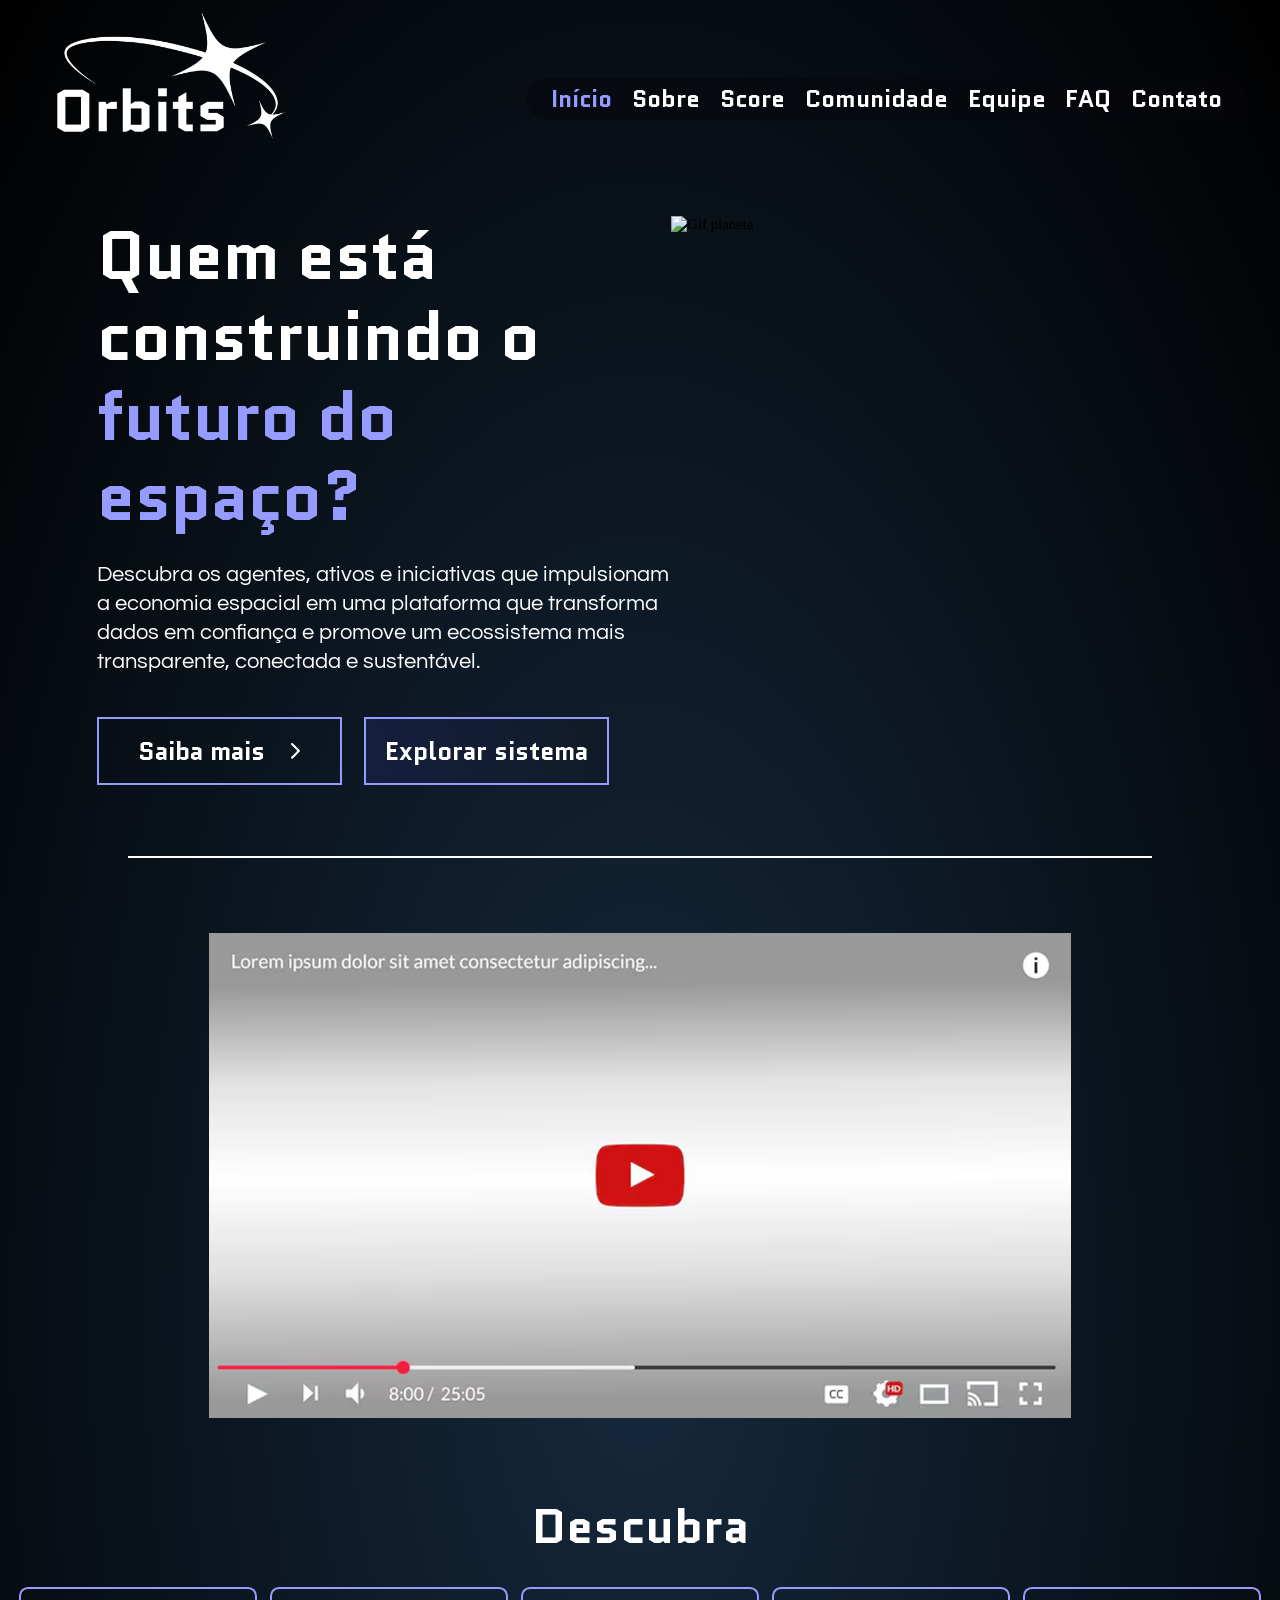
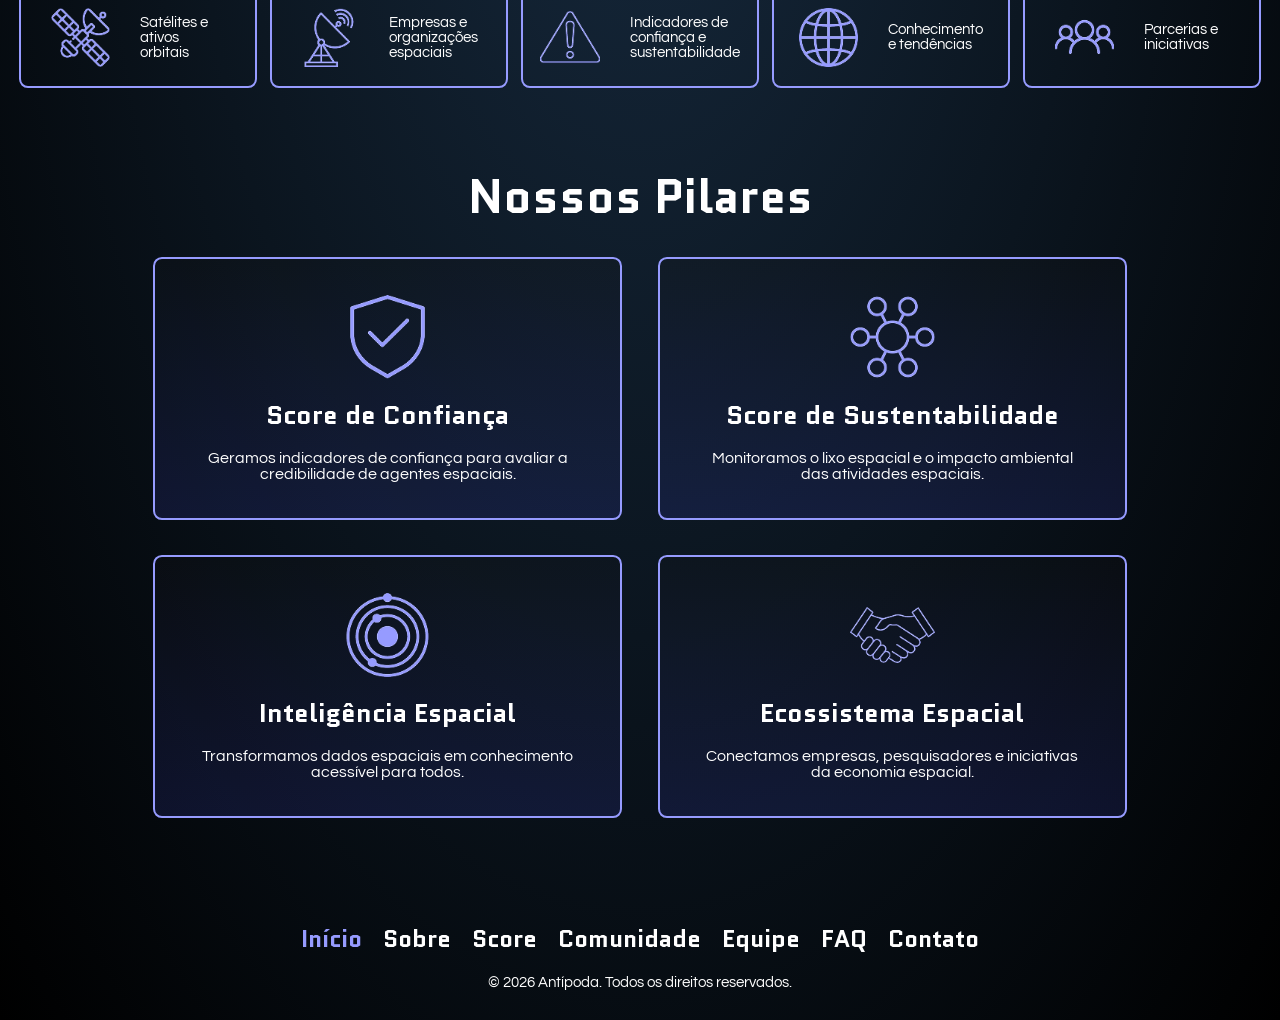
==== commit 9592278d: "Feat: header Hamburguer" ====
--- a/pages/index.html
+++ b/pages/index.html
@@ -118,6 +118,6 @@
         </nav>
         <p class="footer__texto">© 2026 Antípoda. Todos os direitos reservados.</p>
     </footer>
-    
+    <script src="/js/header.js"></script>
 </body>
 </html>
--- a/css/styles.css
+++ b/css/styles.css
@@ -173,14 +173,45 @@
     max-width: 12.5rem; /*tamanho mobile*/ 
 }
 
-.header__menu,
+.header__menu.inativo,
 .footer__menu
  {
     display: none; 
 
 }
 
-
+.header__menu{
+    background-color: color-mix(
+        in srgb,
+        var(--cor-preto) 50%,
+        transparent
+    );
+    border-radius: 1.5rem;
+
+    display: flex;
+    flex-direction: column;
+
+    justify-content: space-evenly;
+    align-items: center;
+
+    position: absolute;
+    top: 5.22rem;
+    right: 2.24rem;
+
+    padding: .3rem;
+}
+
+
+.header__menu__link{
+
+    text-decoration: none;
+    color: var(--cor-branco);
+    font-family: "Quantico", sans-serif;
+    font-size: 1.6rem;
+    font-weight: bold;
+    
+
+}
 
 /* Footer */ 
 
@@ -221,7 +252,7 @@
 
     .header__menu,
     .footer__menu{
-        display: flex;
+        display: flex !important;
         flex-direction: row;
         justify-content: space-evenly;  
         align-items: center;
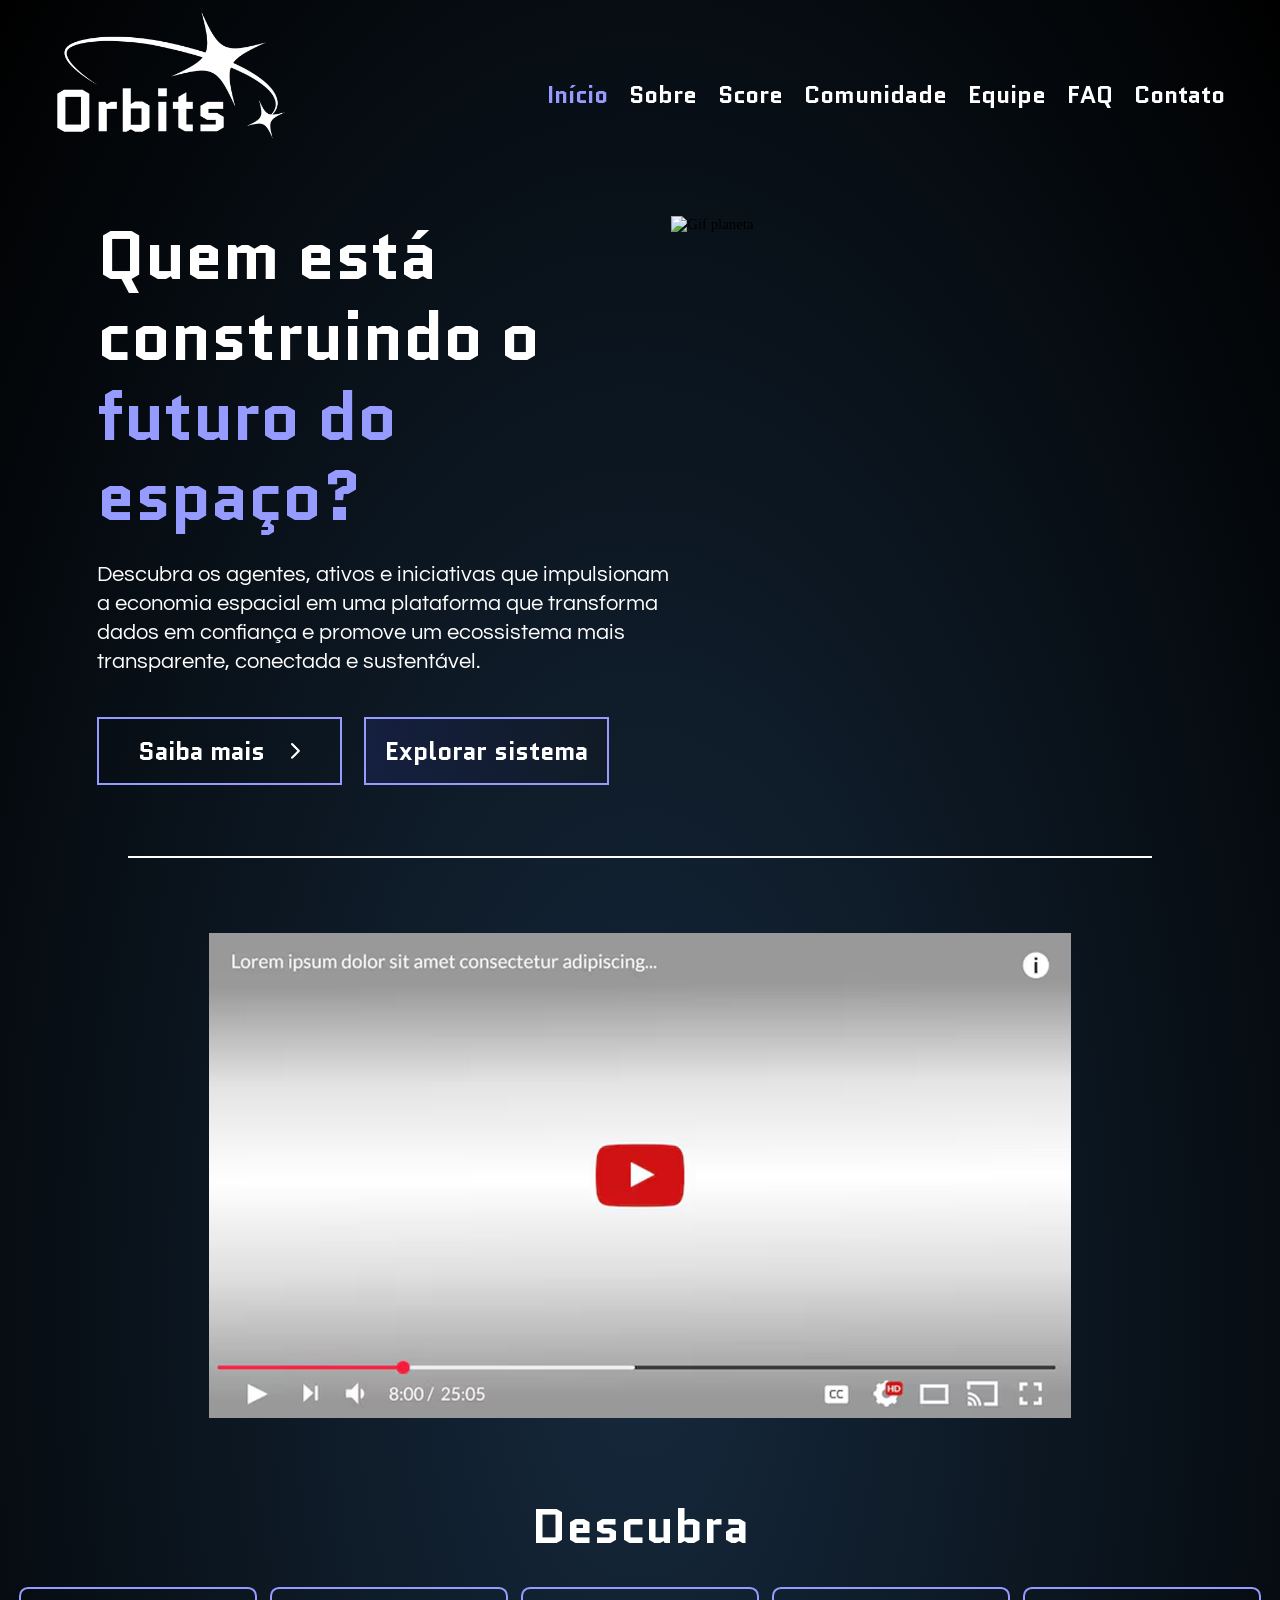
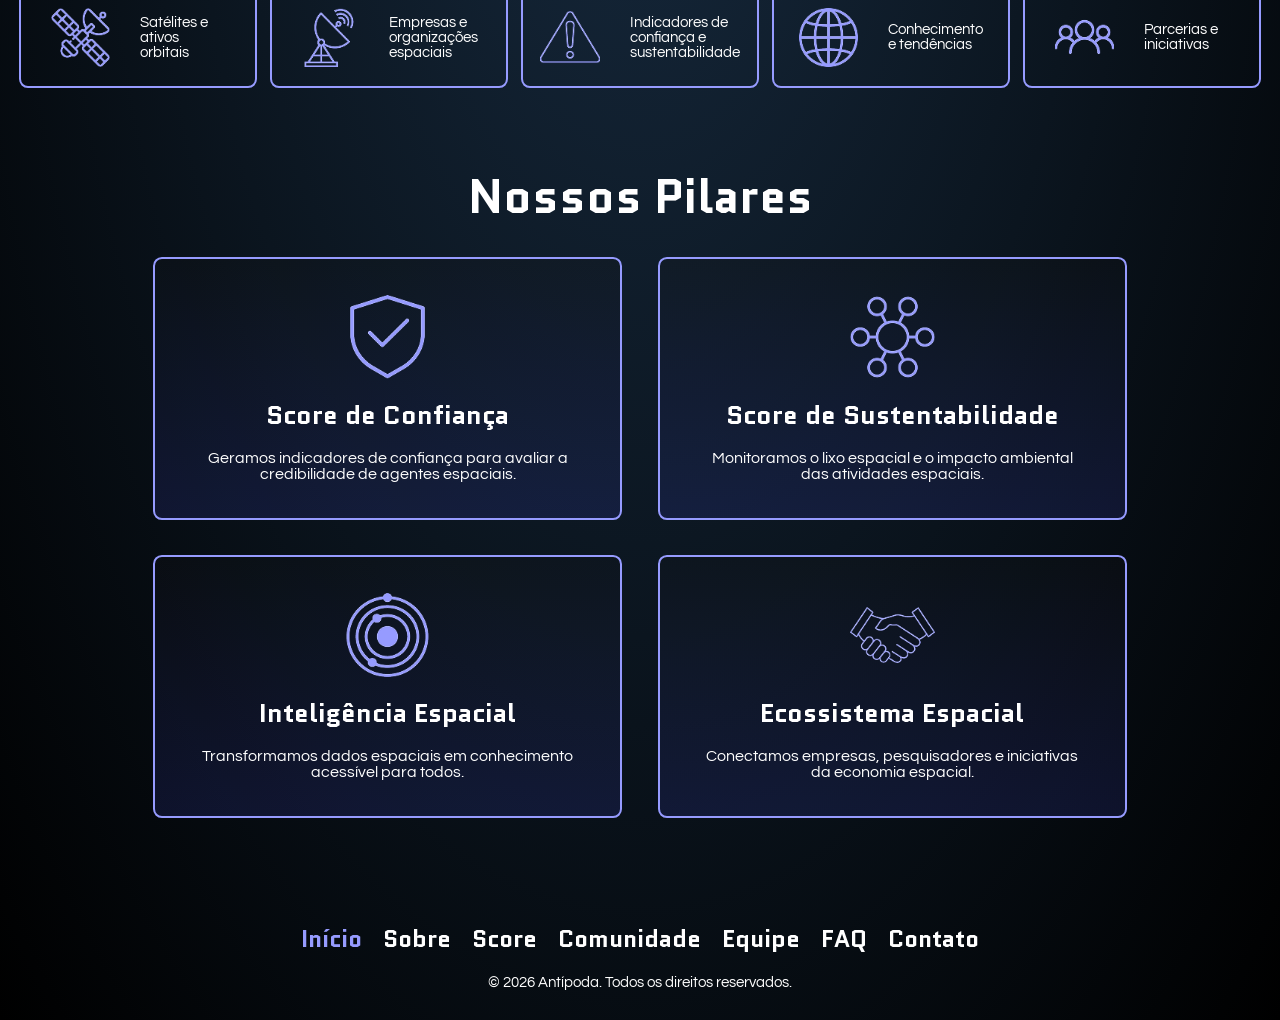
==== commit 358bd1e6: "fix: botão hamburuger não é mais div" ====
--- a/pages/index.html
+++ b/pages/index.html
@@ -19,11 +19,7 @@
             <a href="/pages/faq.html" class="header__menu__link">FAQ</a> 
             <a href="/pages/contato.html" class="header__menu__link">Contato</a>
         </nav>
-        <button class="header__button">
-            <div class="header__button__linha"></div>
-            <div class="header__button__linha"></div>
-            <div class="header__button__linha"></div>
-        </button>
+        <button class="header__button">☰</button>
     </header>
 
     <main class="inicio">
--- a/css/styles.css
+++ b/css/styles.css
@@ -16,6 +16,7 @@
     --cor-branco: #FFFFFF; 
     --cor-preto: #06060d;
     --cor-transparente: #9499ff67;
+    --cor-transparente-preta: #06060db7;
     --grad-linear-horizontal-roxo: linear-gradient(to right, #3339A436, #13131436);
     --grad-linear-vertical-roxo: linear-gradient(to top, #3339A436, #13131436); 
     --grad-radial-roxo: radial-gradient(#16293D, #0B151F, #000000);
@@ -37,6 +38,8 @@
     display: flex;
     flex-direction: column;
     align-items: center;
+
+    padding-top: 8rem;
 }
 
 .linha-horizontal {
@@ -107,14 +110,11 @@
 /* responsividade */
 
 @media (min-width: 768px) { 
+
     html {
         font-size: max(8px, 1.16vw);
     }
 
-    .footer {
-        margin-top: 5rem;
-    }
-
     .pagina__titulo {
         font-size: 4.5rem;
     }
@@ -141,7 +141,31 @@
     flex-direction: row;
     justify-content: space-between;
 
-
+    position: fixed;
+    top: 0;
+    left: 0;
+    width: 100%;
+
+    background: var(--grad-linear-vertical-roxo);
+
+    z-index: 1000;
+
+}
+
+.header__menu {
+    position: fixed;
+    top: 0;
+    left: 0;
+    width: 100vw;
+    height: 100vh;
+    display: flex;
+    flex-direction: column;
+    justify-content: center;
+    align-items: center;
+    gap: 2rem;
+    background-color: var(--cor-transparente-preta);
+
+    z-index: 1001;
 }
 
 .header__button{
@@ -150,6 +174,11 @@
 
     background: none;
     border: none;
+
+    font-size: 2.5rem;
+    cursor: pointer;
+    color: white;
+
     height: 2.1rem;
     width: 2.46rem;
     display: flex;
@@ -158,13 +187,9 @@
     justify-content: start;
     align-items: stretch;
     gap: .6rem;
-    
-}
-
-.header__button__linha{
-    background-color: var(--cor-branco);
-    border-radius: 1rem;
-    height: .34rem;
+
+    position: relative;
+    z-index: 1002;
     
 }
 
@@ -180,28 +205,6 @@
 
 }
 
-.header__menu{
-    background-color: color-mix(
-        in srgb,
-        var(--cor-preto) 50%,
-        transparent
-    );
-    border-radius: 1.5rem;
-
-    display: flex;
-    flex-direction: column;
-
-    justify-content: space-evenly;
-    align-items: center;
-
-    position: absolute;
-    top: 5.22rem;
-    right: 2.24rem;
-
-    padding: .3rem;
-}
-
-
 .header__menu__link{
 
     text-decoration: none;
@@ -233,12 +236,19 @@
 
 /*Responsividade: Header & footer*/
 @media(min-width: 768px){
+    main {
+        padding-top: 0;
+    }
+
     .header {
         display: flex; 
         flex-direction: row;
         justify-content: space-between;
         align-items: center; 
         padding: 2.3rem;
+
+        position: relative;
+        background: #00000000; 
     }
 
     .header__logo {
@@ -248,6 +258,19 @@
 
     .header__button{
         display: none;
+    }
+
+
+    .header__menu {
+        position: static;
+
+        width: auto;
+        height: auto;
+
+        background: transparent;
+
+        flex-direction: row;
+        gap: 0;
     }
 
     .header__menu,
@@ -282,6 +305,10 @@
         opacity: .7;
     }
 
+    .footer {
+        margin-top: 5rem;
+    }
+
 }
 
 /* Index */ 
@@ -796,6 +823,12 @@
     padding: 0.6rem 0.6rem;
     gap: 0.9rem;
     text-align: center;
+}
+
+.score__tipos__reputacao__conteudo__caixa:hover,
+.score__tipos__sustentabilidade__conteudo__caixa:hover {
+    transform: scale(1.05);
+    background-color: var(--cor-transparente-preta);
 }
 
 .score__tipos__reputacao__conteudo__caixa__imagem,
@@ -1025,14 +1058,18 @@
         font-size: 4rem;
         color: var(--cor-branco);
         font-weight: bold;
+        padding-left: 1rem;
     }
 
     .score__ranking__tabela__body__empresa {    
         color: var(--cor-branco);
+        display: flex;
+        align-items: center;
     }
 
     .score__ranking__tabela__body__empresa__logo {
         width: 3.4rem;
+        margin-right: 0.5rem;
     }
 
     .score__ranking__tabela__body__reputacao,
@@ -1270,6 +1307,86 @@
     transform: scale(1.05);
 }
 
+
+/*Modal*/
+
+.comunidade__iniciativas__modal{
+    display: flex;
+    flex-direction: column;
+    background: 
+        var(--grad-linear-vertical-roxo),
+        var(--cor-preto);
+    min-height: 15rem;
+    width: 20rem;
+    align-self: center;
+    align-items: center;
+
+    position: fixed;
+    top: 50%;
+    left: 50%;
+    transform: translate(-50%, -50%);
+}
+.comunidade__iniciativas__modal.inativo{
+    display: none;
+}
+.comunidade__iniciativas__modal__formulario{
+    width: 90%;
+    display: flex;
+    flex-direction: column;
+
+    justify-content: space-evenly;
+    align-items: center;
+    gap: 2rem;
+}
+.comunidade__iniciativas__formulario__label {
+    font-family: "Quantico", sans-serif;
+    font-size: 1.8rem;
+    color: var(--cor-branco);
+    font-weight: bold;
+}
+
+.comunidade__iniciativas__formulario__input {
+    margin-top: 1rem;
+    width: 90%;
+    font-family: "Questrial", sans-serif;
+    color: var(--cor-transparente);
+    background-color: rgba(0, 0, 0, 0);
+    font-size: 1.3rem;
+}
+.comunidade__iniciativas__modal__fechar{
+    position: relative;
+    color: var(--cor-roxo);
+    left: 46%;
+    font-size: 1.2rem;
+    cursor: pointer;
+}
+
+.comunidade__iniciativas__formulario__botao {
+    width: 10rem;
+    font-family: "Quantico", sans-serif;
+    font-size: 2.2rem;
+    border: none;
+    border-radius: 1rem;
+    background-color: var(--cor-roxo);
+    color: var(--cor-branco);
+    font-weight: bold;
+    margin-bottom: 2rem;
+}
+.comunidade__iniciativas__modal__status{
+    display: block;
+    position: fixed;
+    bottom: 105%;
+    background-color: var(--cor-roxo);
+    border-radius: 1rem;
+
+    color: var(--cor-branco);
+    font-family: "Quantico", sans-serif;
+    font-size: 2.2rem;
+    padding: 1rem;
+}
+.comunidade__iniciativas__modal__status.inativo{
+    display: none;
+}
 @media (min-width: 768px) {
 
     .comunidade__apresentacao {
@@ -1342,6 +1459,65 @@
     .comunidade__iniciativas__iniciativa__caixa__texto{
         height: 7.24rem;
     }
+
+    /*modal*/
+    
+    .comunidade__iniciativas__modal{
+        min-height: 30rem;
+        width: 40rem;
+        display: flex;
+
+        position: fixed;
+        top: 50%;
+        left: 50%;
+        transform: translate(-50%, -50%);
+    }
+    .comunidade__iniciativas__modal__formulario{
+        height: 100%;
+        width: 90%;
+        display: flex;
+        flex-direction: column;
+
+        justify-content: space-evenly;
+        align-items: center;
+    }
+    .comunidade__iniciativas__formulario__label {
+        font-family: "Quantico", sans-serif;
+        font-size: 2.5rem;
+        color: var(--cor-branco);
+        font-weight: bold;
+    }
+
+    .comunidade__iniciativas__formulario__input {
+        margin-top: 2rem;
+        width: 90%;
+        font-family: "Questrial", sans-serif;
+        color: var(--cor-transparente);
+        padding: .7rem;
+        font-size: 2rem;
+    }
+    .comunidade__iniciativas__modal__fechar{
+        position: relative;
+        color: var(--cor-roxo);
+        left: 45%;
+        top: 5%;
+        font-size: 2.5rem;
+        cursor: pointer;
+    }
+
+    .comunidade__iniciativas__formulario__botao {
+        width: 20rem;
+        font-family: "Quantico", sans-serif;
+        font-size: 3rem;
+        border: none;
+        border-radius: 1rem;
+        background-color: var(--cor-roxo);
+        color: var(--cor-branco);
+        font-weight: bold;
+
+        padding: 1rem;
+    }
+
 }
 
 
@@ -1458,11 +1634,10 @@
     justify-content: center;
     align-items: center;
 
-    background: rgba(0, 0, 0, 0.75);
+    background: var(--cor-transparente-preta);
 
     padding: 2rem;
 
-    z-index: 999;
 }
 
 .contato__modal-fundo.ativo {
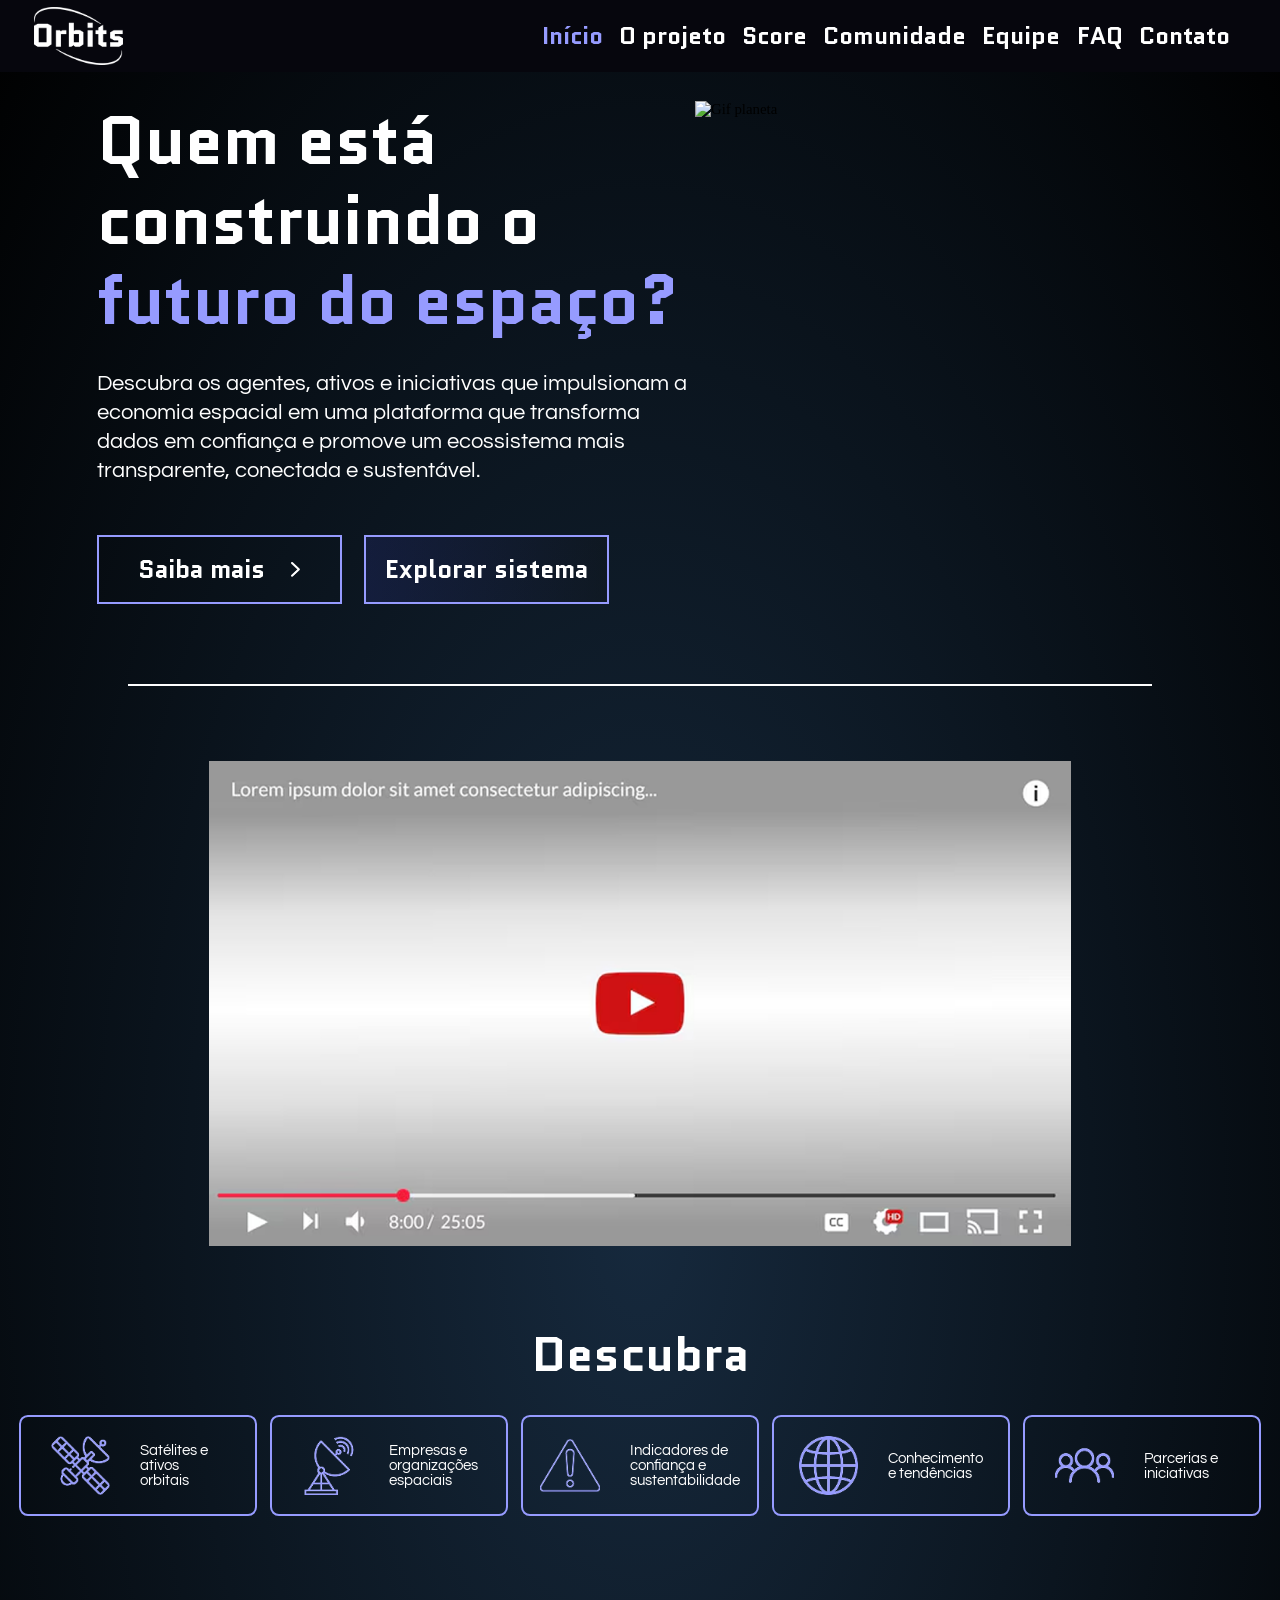
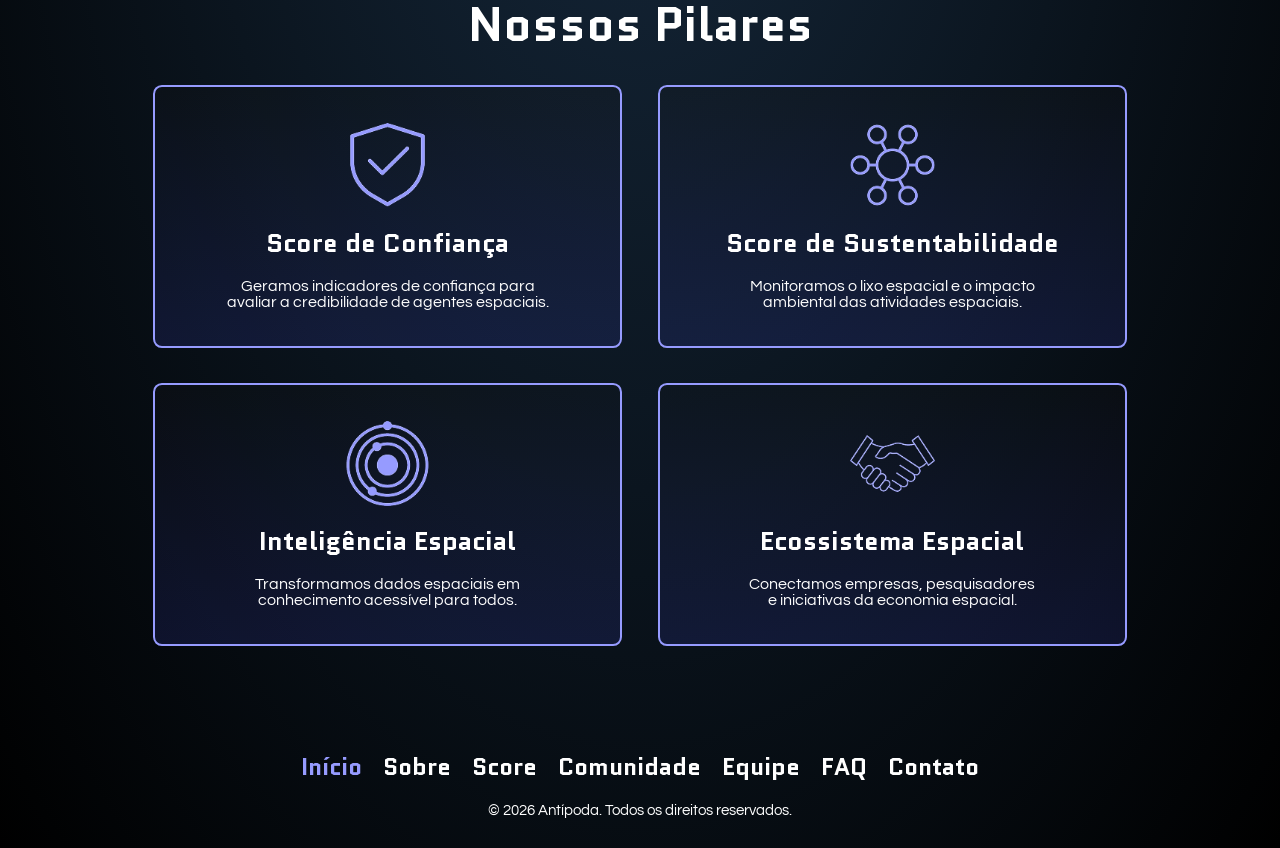
==== commit 01b92da0: "Feat: miniperfis" ====
--- a/pages/index.html
+++ b/pages/index.html
@@ -12,7 +12,7 @@
         <img src="/assets/logo_orbits.png" alt="Logo Orbits" class="header__logo">
         <nav class="header__menu">
             <a href="/pages/index.html" class="header__menu__link header__menu__link--destaque">Início</a>
-            <a href="/pages/sobre.html" class="header__menu__link">Sobre</a>
+            <a href="/pages/sobre.html" class="header__menu__link">O projeto</a>
             <a href="/pages/score.html" class="header__menu__link">Score</a>
             <a href="/pages/comunidade.html" class="header__menu__link">Comunidade</a>
             <a href="/pages/integrantes.html" class="header__menu__link">Equipe</a>
--- a/css/styles.css
+++ b/css/styles.css
@@ -21,6 +21,7 @@
     --grad-linear-vertical-roxo: linear-gradient(to top, #3339A436, #13131436); 
     --grad-radial-roxo: radial-gradient(#16293D, #0B151F, #000000);
     --grad-linear-vertical-verde: linear-gradient(to top, #4C7D3536, #13131436);
+    --grad-iniciativa: linear-gradient(to bottom, #969BFF, #15152e36);
 }
 
 
@@ -44,7 +45,7 @@
 
 .linha-horizontal {
     border: none;
-    border-top: 2px solid var(--cor-branco); 
+    border-top: .15rem solid var(--cor-branco); 
     width: 80%;
 
     margin-top: -2rem;
@@ -56,7 +57,7 @@
     font-weight: bold;
     color: var(--cor-branco);
 
-    margin-bottom: 1.6rem;
+    margin-bottom: 1.9rem;
 
     line-height: 120%;
 }
@@ -71,7 +72,7 @@
 
 .pagina__texto{
     font-family: "Questrial", sans-serif; 
-    font-size: 1rem;
+    font-size: 1.2rem;
     color: var(--cor-branco);
     margin-top: 1rem;
 
@@ -196,6 +197,7 @@
 .header__logo {
     width: 100%;
     max-width: 12.5rem; /*tamanho mobile*/ 
+    padding: 2rem;
 }
 
 .header__menu.inativo,
@@ -237,7 +239,7 @@
 /*Responsividade: Header & footer*/
 @media(min-width: 768px){
     main {
-        padding-top: 0;
+        padding-top: 5rem;
     }
 
     .header {
@@ -245,15 +247,15 @@
         flex-direction: row;
         justify-content: space-between;
         align-items: center; 
-        padding: 2.3rem;
-
-        position: relative;
-        background: #00000000; 
+        padding: .5rem 2.3rem;
+        background: var(--cor-preto);
+
     }
 
     .header__logo {
-        margin-top: -2rem;
-        max-width: 18.1rem;
+        padding: 0rem;
+        margin-top: 0rem;
+        max-width: 6rem;
     }
 
     .header__button{
@@ -452,7 +454,7 @@
 
 .inicio__pilares__conteudo__caixa__texto {
     font-family: "Questrial", sans-serif;
-    font-size: 1rem; 
+    font-size: 1.2rem; 
     color: var(--cor-branco);
 
 }
@@ -470,6 +472,7 @@
     .inicio__apresentacao__conteudo {
         grid-column: 1/2;
         grid-row: 1/2;
+        width: 40.3rem;
     }
 
     .inicio__apresentacao__botoes {
@@ -529,7 +532,7 @@
 
     .inicio__pilares__conteudo__caixa {
         width: 31.6rem;
-        padding: 2.4rem 3rem;
+        padding: 2.4rem 0rem;
     }
 
     .inicio__pilares__conteudo__caixa__imagem {
@@ -542,6 +545,11 @@
 
     .inicio__pilares__conteudo__caixa__texto {
         font-size: 1.1rem;
+        width: 100%;
+        max-width: 22rem;
+    }
+    .inicio__pilares__conteudo__caixa:nth-child(4) .inicio__pilares__conteudo__caixa__texto{
+        max-width: 19.5rem;
     }
 }
 
@@ -574,7 +582,7 @@
     max-width: 26rem;
     font-family: "Questrial", sans-serif;
     color: var(--cor-branco);
-    font-size: 1.2rem;
+    font-size: 1.3rem;
 }
 
 .sobre__missao__conteudo {
@@ -592,7 +600,7 @@
 .sobre__missao__conteudo__texto {
     font-family: "Questrial", sans-serif;
     color: var(--cor-branco);
-    font-size: 1rem;
+    font-size: 1.2rem;
 
     max-width: 17rem;
 }
@@ -638,7 +646,7 @@
 }
 
 .sobre__final {
-    width: 24rem;
+    width: 25rem;
     display: flex;
     flex-direction: column;
     justify-content: center;
@@ -651,7 +659,7 @@
 .sobre__final__texto {
     font-family: "Quantico", sans-serif;
     color: var(--cor-branco);
-    font-size: 1.1rem;
+    font-size: 1.21rem;
     text-align: center;
     font-weight: bold;
 }
@@ -659,7 +667,7 @@
 .sobre__final__botao {
     font-family: "Quantico", sans-serif;
     color: var(--cor-branco);
-    font-size: 1rem;
+    font-size: 1.2rem;
     font-weight: bold;
     text-decoration: none;
 
@@ -668,7 +676,7 @@
     display: flex;
     justify-content: center;
     align-items: center;
-    gap: 1rem;
+    gap: .5rem;
 }
 
 .sobre__final__botao:hover {
@@ -729,7 +737,7 @@
     }
 
     .sobre__principios__conteudo__caixa__texto {
-        font-size: 1rem;
+        font-size: 1.2rem;
     }
 
     .sobre__final {
@@ -787,7 +795,7 @@
     width: 30rem;
     display: flex;
     flex-direction: column;
-    padding: 1.7rem 1.5rem;
+    padding: 1.7rem 1.0rem;
     gap: 1.1rem;
 }
 
@@ -800,7 +808,7 @@
 .score__tipos__reputacao__texto,
 .score__tipos__sustentabilidade__texto {
     font-family: "Questrial", sans-serif;
-    font-size: 1rem;
+    font-size: 1.2rem;
     color: var(--cor-branco);
     margin-top: 1rem;
     line-height: 120%;
@@ -810,17 +818,19 @@
 .score__tipos__sustentabilidade__conteudo {
     display: flex;
     justify-content: center;
-    gap: 0.9rem;
+    flex-wrap: wrap;
+    gap: 0.4rem;
 }
 
 .score__tipos__reputacao__conteudo__caixa,
 .score__tipos__sustentabilidade__conteudo__caixa {
     min-width: 6rem;
+    max-width: 12rem;
     display: flex;
     flex-direction: column;
     justify-content: center;
     align-items: center;
-    padding: 0.6rem 0.6rem;
+    padding: 0.6rem .7rem;
     gap: 0.9rem;
     text-align: center;
 }
@@ -840,14 +850,14 @@
 .score__tipos__reputacao__conteudo__caixa__titulo,
 .score__tipos__sustentabilidade__conteudo__caixa__titulo {
     font-family: "Quantico", sans-serif;
-    font-size: 0.7rem;
+    font-size: 1.3rem;
     color: var(--cor-branco);
 }
 
 .score__tipos__reputacao__conteudo__caixa__texto,
 .score__tipos__sustentabilidade__conteudo__caixa__texto {
     font-family: "Questrial", sans-serif;
-    font-size: 0.6rem;
+    font-size: 1.2rem;
     color: var(--cor-branco);
 }
 
@@ -879,6 +889,7 @@
 }
 
 .score__ranking__mobile__caixa {
+    position: relative;
     display: flex;
     flex-direction: column;
     align-items: center;
@@ -924,7 +935,7 @@
     flex-direction: column;
     align-items: center;
     padding-top: 2.7rem;
-    border-top: 2px solid var(--cor-branco);
+    border-top: .15rem solid var(--cor-branco);
 }
 
 .score__ranking__mobile__caixa__conteudo.inativo{
@@ -945,6 +956,28 @@
     color: var(--cor-branco);
     width: 18.7rem;
     text-align: center;
+}
+/* MODAL */
+.score__ranking__mobile__modal{
+    position: absolute;
+    bottom: 101%;
+    width: 25rem;
+    display: block;
+}
+
+.score__ranking__mobile__modal.inativo{
+    display: none;
+}
+
+.score__ranking__mobile__modals-container{
+    position: absolute;
+    display: flex;
+    flex-direction: column;
+    height: 100rem;
+}
+
+.score__ranking__modals-container{
+    display: none;
 }
 
 @media (min-width: 768px) {
@@ -1092,6 +1125,23 @@
     .score__ranking__tabela__body__status {
         color: var(--cor-branco);
     }
+
+    /* MODAL */
+    .score__ranking__modals-container{
+        position: relative;
+    }
+    .score__ranking__modal{
+        display: block;
+        width: 40rem;
+        position: absolute;
+        bottom: 15rem;
+        left: 50%;
+        transform: translate(-50%, 50%);
+    }
+
+    .score__ranking__modal.inativo{
+        display: none;
+    }
 }
 
 
@@ -1160,6 +1210,80 @@
     color: var(--cor-branco);
 }
 
+/*TAGS*/
+.comunidade__tags-section{
+    display: flex;
+    flex-direction: column;
+
+    align-items: center;
+    padding: 3rem;
+}
+.comunidade__tags__search{
+    display: flex;
+    flex-wrap: wrap;
+    gap: .8rem;
+    width: 23rem;
+    min-height: 3.8rem;
+    padding: 1rem;
+    border-radius: 1rem;
+    background: var(--grad-linear-horizontal-roxo);
+    border: .09rem solid rgba(255, 255, 255, 0.12);
+    backdrop-filter: blur(10px);
+    margin-bottom: 1.9rem;
+}
+.comunidade__tags{
+    display: flex;
+    flex-wrap: wrap;
+    gap: .5rem;
+    width: 23rem;
+    padding: 1rem;
+    background: var(--grad-linear-horizontal-roxo);
+    border-radius: 1.5rem;
+    border: .09rem solid rgba(255, 255, 255, 0.1);
+    backdrop-filter: blur(10px);
+}
+.comunidade__tag{
+    padding: .67rem .8rem;
+    border-radius: 999px;
+    font-size: 1.2rem;
+    font-weight: 500;
+    cursor: pointer;
+    border: none;
+    display: flex;
+    align-items: center;
+    gap: .5rem;
+    background: var(--grad-linear-horizontal-roxo);
+    color: #e5e7eb;
+    transition: all .25s ease;
+    box-shadow: 0 6px 18px rgba(0, 0, 0, .35);
+
+}
+.comunidade__tag:hover {
+    transform: translateY(-1px) scale(1.03);
+    background: var(--cor-roxo);
+    color: #020617;
+}
+
+/* Remove icon */
+.comunidade__tag span {
+    display: none;
+    font-size: 1rem;
+    background: rgba(0, 0, 0, .25);
+    padding: .15rem .447rem;
+    border-radius: 50%;
+}
+
+.comunidade__tags__search .comunidade__tag {
+    background: var(--cor-roxo);
+    color: var(--cor-preto);
+}
+
+.comunidade__tags__search .comunidade__tag span {
+    display: inline-block;
+}
+
+
+
 .comunidade__iniciativas {
     display: flex;
     flex-direction: column;
@@ -1228,6 +1352,10 @@
 
     padding: 2rem 1.5rem;
     gap: 1.5rem;
+}
+
+.comunidade__iniciativas__iniciativa__caixa.comunidade__iniciativa--destaque{
+    background: var(--grad-iniciativa);
 }
 
 .comunidade__iniciativas__iniciativa__caixa__titulo {
@@ -1270,7 +1398,7 @@
     text-decoration: none;
     color: var(--cor-branco);
     font-family: "Questrial", sans-serif;
-    font-size: 0.8rem;
+    font-size: .9rem;
 
     display: flex;
     align-items: center;
@@ -1420,6 +1548,24 @@
 
     .comunidade__numeros__area__caixa__texto {
         font-size: 2rem;
+    }
+
+
+    /*TAGS*/
+    .comunidade__tags-section{
+        
+        width: 50rem;
+    }
+    .comunidade__tags{
+        width: 100%;
+        gap: .5rem;
+    }
+    .comunidade__tags__search{
+        width: 100%;
+    }
+    .comunidade__tag{
+        padding: .8rem .5rem;
+        font-size: 1.5rem;
     }
 
     .comunidade__iniciativas__conteudo{
@@ -1576,13 +1722,13 @@
 
 .faq__perguntas__card__pergunta {
     font-family: "Quantico", sans-serif;
-    font-size: 1.4rem;
+    font-size: 1.5rem;
     color: var(--cor-roxo);
 }
 
 .faq__perguntas__card__resposta {
     font-family: "Questrial", sans-serif;
-    font-size: 1rem;
+    font-size: 1.2rem;
     color: var(--cor-branco)
 }
 
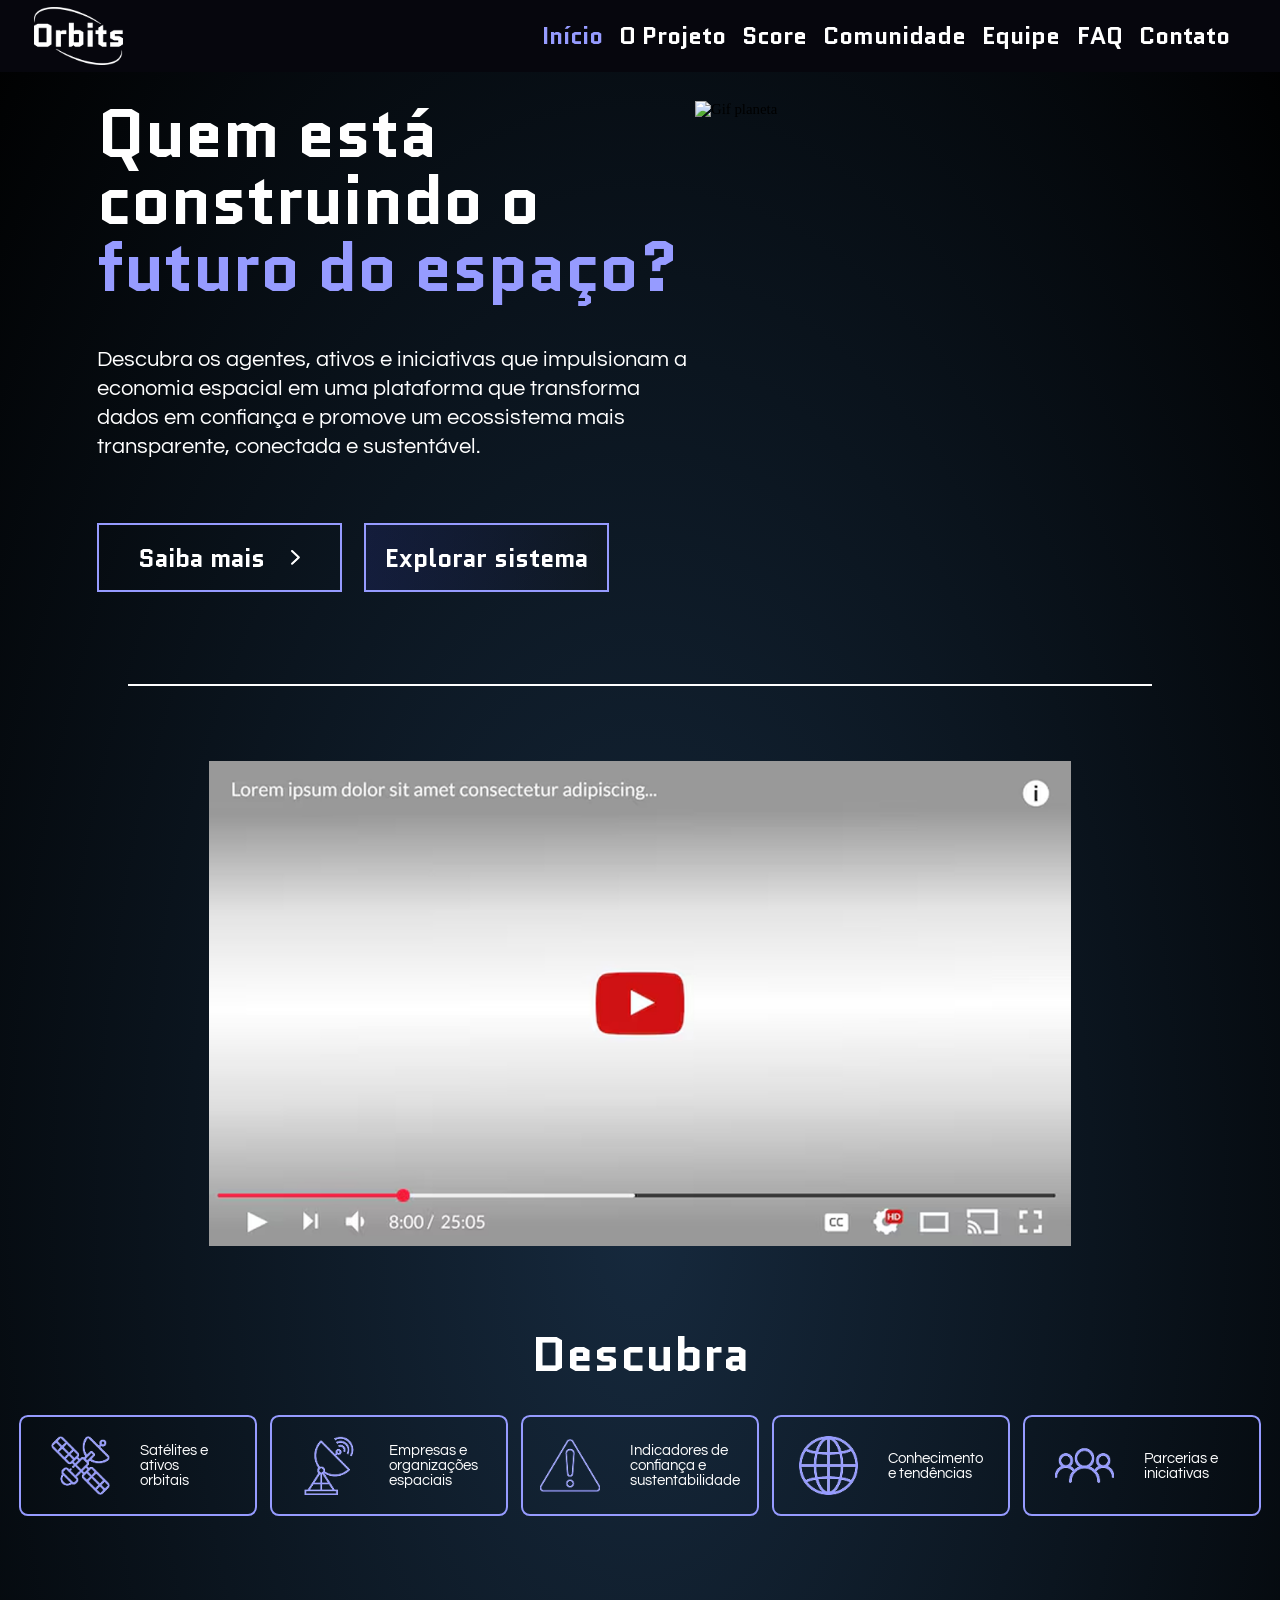
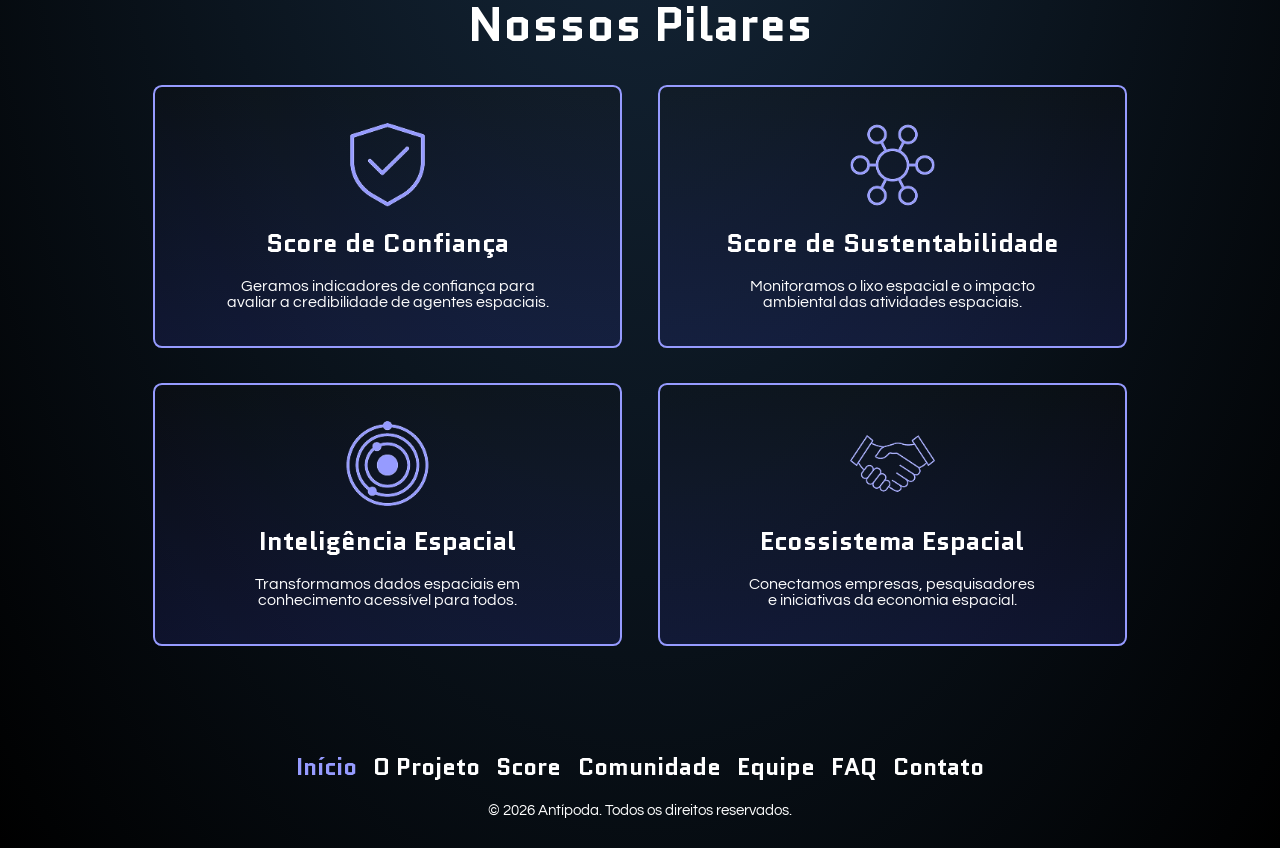
==== commit c3065d03: "fix: links footer e header" ====
--- a/pages/index.html
+++ b/pages/index.html
@@ -12,7 +12,7 @@
         <img src="/assets/logo_orbits.png" alt="Logo Orbits" class="header__logo">
         <nav class="header__menu">
             <a href="/pages/index.html" class="header__menu__link header__menu__link--destaque">Início</a>
-            <a href="/pages/sobre.html" class="header__menu__link">O projeto</a>
+            <a href="/pages/sobre.html" class="header__menu__link">O Projeto</a>
             <a href="/pages/score.html" class="header__menu__link">Score</a>
             <a href="/pages/comunidade.html" class="header__menu__link">Comunidade</a>
             <a href="/pages/integrantes.html" class="header__menu__link">Equipe</a>
@@ -105,7 +105,7 @@
     <footer class="footer">
         <nav class="footer__menu">
             <a href="/pages/index.html" class="footer__menu__link footer__menu__link--destaque">Início</a>
-            <a href="/pages/sobre.html" class="footer__menu__link">Sobre</a>
+            <a href="/pages/sobre.html" class="footer__menu__link">O Projeto</a>
             <a href="/pages/score.html" class="footer__menu__link">Score</a>
             <a href="/pages/comunidade.html" class="footer__menu__link">Comunidade</a>
             <a href="/pages/integrantes.html" class="footer__menu__link">Equipe</a>
--- a/css/styles.css
+++ b/css/styles.css
@@ -59,7 +59,7 @@
 
     margin-bottom: 1.9rem;
 
-    line-height: 120%;
+    line-height: 100%;
 }
 
 .pagina__titulo--destaque {
@@ -125,6 +125,7 @@
     }
 
     .pagina__texto {
+        margin-top: 3rem;
         font-size: 1.5rem;
 
     }
@@ -1327,7 +1328,7 @@
     width: 23rem;
     height: 4rem;
 
-    display: flex;
+    display: none;
     align-items: center;
     justify-content: space-between;
     padding: 1.3rem 2.3rem;
@@ -1424,7 +1425,7 @@
     width: 14rem;
     font-weight: bold;
 
-    display: flex;
+    display: none;
     justify-content: center;
 
     padding: 0.9rem 3.1rem;
@@ -1435,86 +1436,6 @@
     transform: scale(1.05);
 }
 
-
-/*Modal*/
-
-.comunidade__iniciativas__modal{
-    display: flex;
-    flex-direction: column;
-    background: 
-        var(--grad-linear-vertical-roxo),
-        var(--cor-preto);
-    min-height: 15rem;
-    width: 20rem;
-    align-self: center;
-    align-items: center;
-
-    position: fixed;
-    top: 50%;
-    left: 50%;
-    transform: translate(-50%, -50%);
-}
-.comunidade__iniciativas__modal.inativo{
-    display: none;
-}
-.comunidade__iniciativas__modal__formulario{
-    width: 90%;
-    display: flex;
-    flex-direction: column;
-
-    justify-content: space-evenly;
-    align-items: center;
-    gap: 2rem;
-}
-.comunidade__iniciativas__formulario__label {
-    font-family: "Quantico", sans-serif;
-    font-size: 1.8rem;
-    color: var(--cor-branco);
-    font-weight: bold;
-}
-
-.comunidade__iniciativas__formulario__input {
-    margin-top: 1rem;
-    width: 90%;
-    font-family: "Questrial", sans-serif;
-    color: var(--cor-transparente);
-    background-color: rgba(0, 0, 0, 0);
-    font-size: 1.3rem;
-}
-.comunidade__iniciativas__modal__fechar{
-    position: relative;
-    color: var(--cor-roxo);
-    left: 46%;
-    font-size: 1.2rem;
-    cursor: pointer;
-}
-
-.comunidade__iniciativas__formulario__botao {
-    width: 10rem;
-    font-family: "Quantico", sans-serif;
-    font-size: 2.2rem;
-    border: none;
-    border-radius: 1rem;
-    background-color: var(--cor-roxo);
-    color: var(--cor-branco);
-    font-weight: bold;
-    margin-bottom: 2rem;
-}
-.comunidade__iniciativas__modal__status{
-    display: block;
-    position: fixed;
-    bottom: 105%;
-    background-color: var(--cor-roxo);
-    border-radius: 1rem;
-
-    color: var(--cor-branco);
-    font-family: "Quantico", sans-serif;
-    font-size: 2.2rem;
-    padding: 1rem;
-}
-.comunidade__iniciativas__modal__status.inativo{
-    display: none;
-}
 @media (min-width: 768px) {
 
     .comunidade__apresentacao {
@@ -1606,64 +1527,6 @@
         height: 7.24rem;
     }
 
-    /*modal*/
-    
-    .comunidade__iniciativas__modal{
-        min-height: 30rem;
-        width: 40rem;
-        display: flex;
-
-        position: fixed;
-        top: 50%;
-        left: 50%;
-        transform: translate(-50%, -50%);
-    }
-    .comunidade__iniciativas__modal__formulario{
-        height: 100%;
-        width: 90%;
-        display: flex;
-        flex-direction: column;
-
-        justify-content: space-evenly;
-        align-items: center;
-    }
-    .comunidade__iniciativas__formulario__label {
-        font-family: "Quantico", sans-serif;
-        font-size: 2.5rem;
-        color: var(--cor-branco);
-        font-weight: bold;
-    }
-
-    .comunidade__iniciativas__formulario__input {
-        margin-top: 2rem;
-        width: 90%;
-        font-family: "Questrial", sans-serif;
-        color: var(--cor-transparente);
-        padding: .7rem;
-        font-size: 2rem;
-    }
-    .comunidade__iniciativas__modal__fechar{
-        position: relative;
-        color: var(--cor-roxo);
-        left: 45%;
-        top: 5%;
-        font-size: 2.5rem;
-        cursor: pointer;
-    }
-
-    .comunidade__iniciativas__formulario__botao {
-        width: 20rem;
-        font-family: "Quantico", sans-serif;
-        font-size: 3rem;
-        border: none;
-        border-radius: 1rem;
-        background-color: var(--cor-roxo);
-        color: var(--cor-branco);
-        font-weight: bold;
-
-        padding: 1rem;
-    }
-
 }
 
 
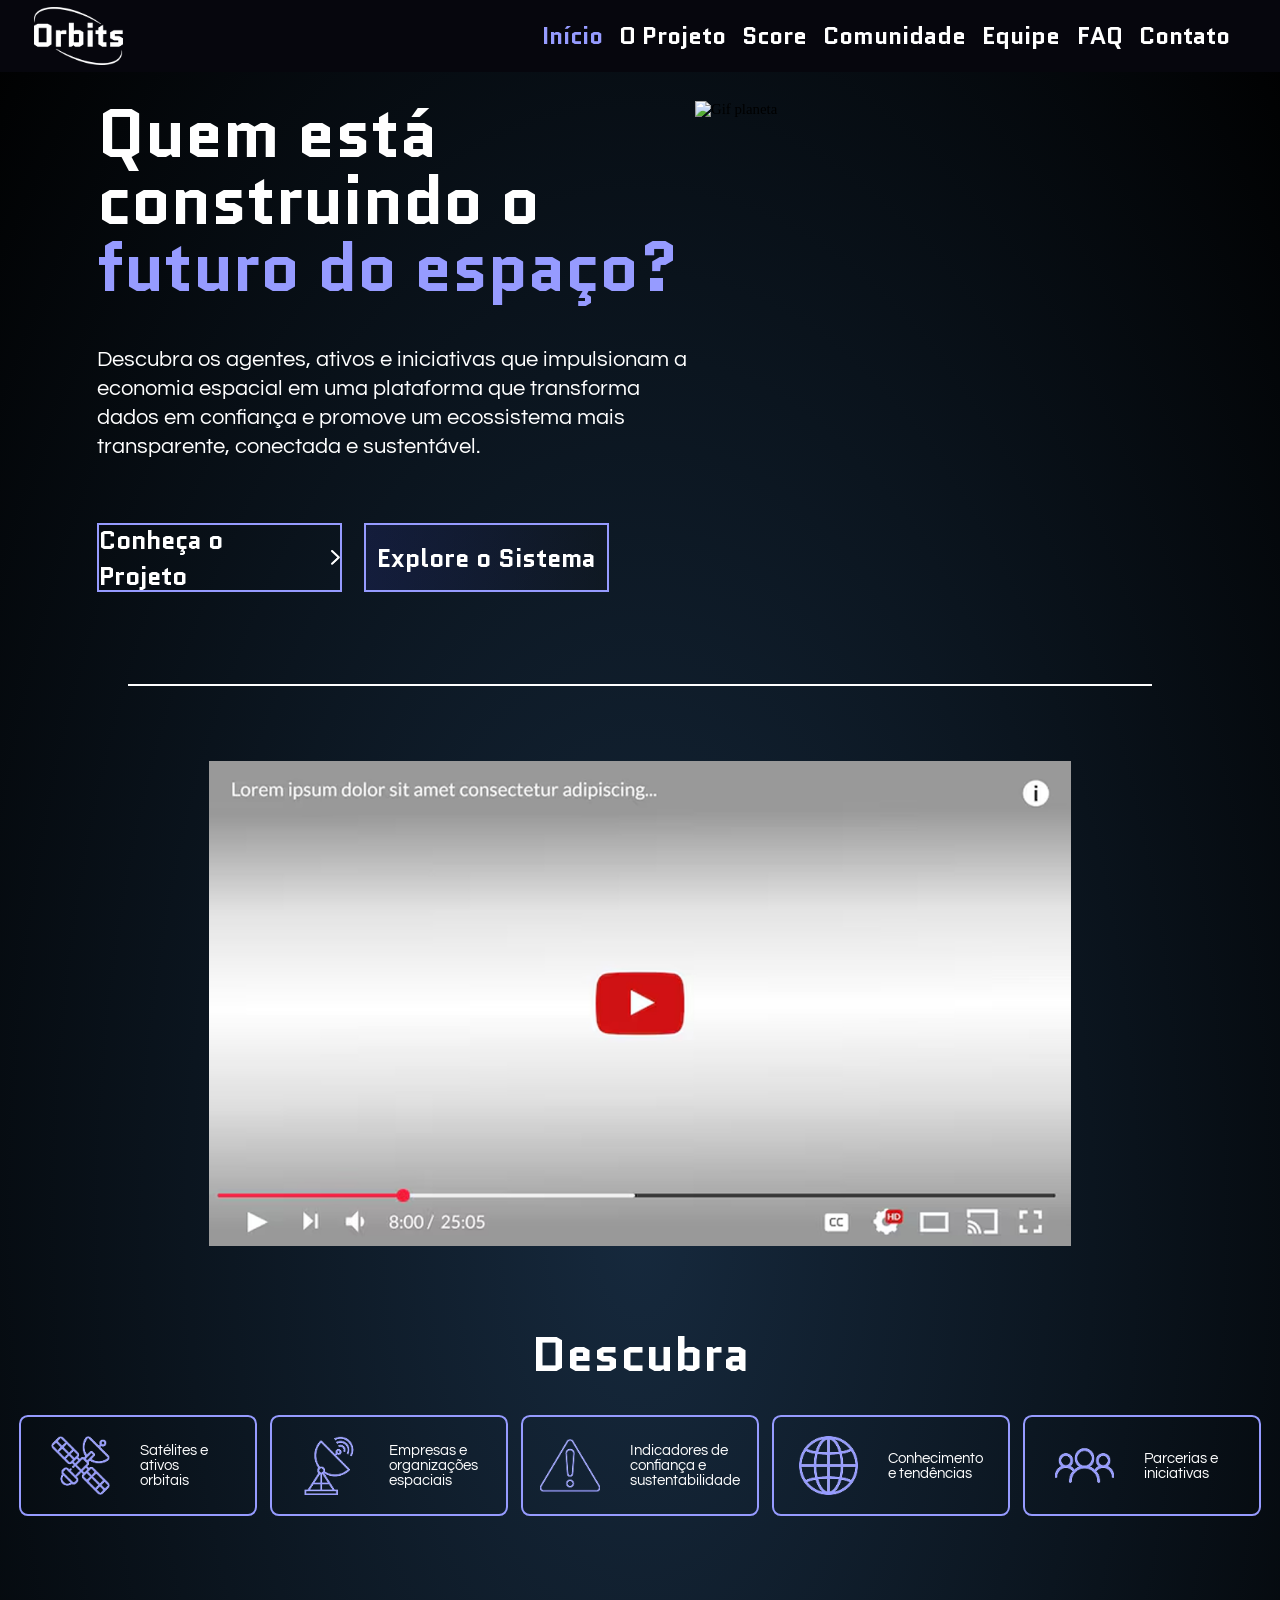
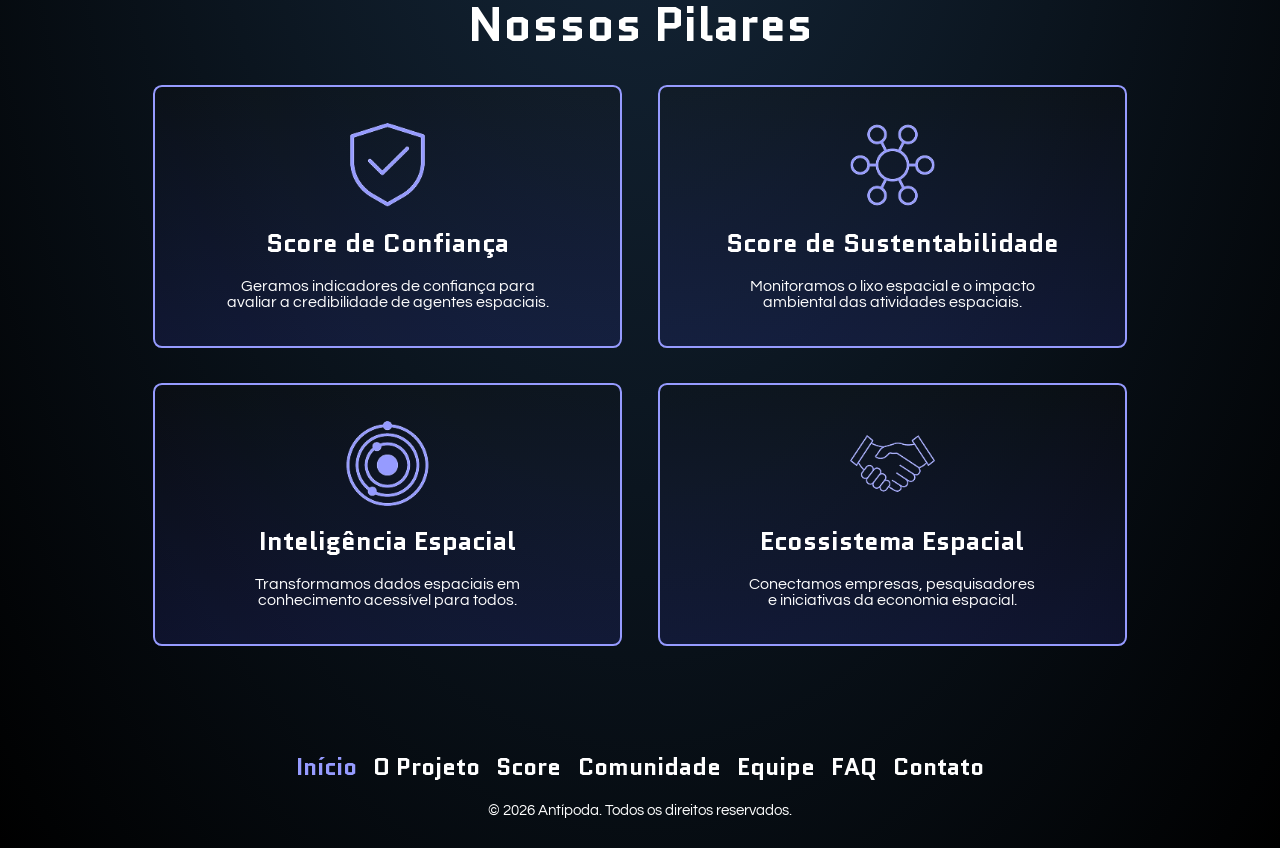
==== commit bb481a42: "Fix: tabela identação" ====
--- a/pages/index.html
+++ b/pages/index.html
@@ -30,8 +30,8 @@
             </div>
 
             <div class="inicio__apresentacao__botoes">
-                <a href="/pages/sobre.html" class="inicio__apresentacao__botoes__botao">Saiba mais<img src="/assets/setinha.png" alt="Seta botão" class="pagina__setinha"></a> <!-- vai para o sobre -->
-                <a href="/pages/score.html" class="inicio__apresentacao__botoes__botao inicio__apresentacao__botoes__botao--destaque">Explorar sistema</a> <!-- vai para o score -->
+                <a href="/pages/sobre.html" class="inicio__apresentacao__botoes__botao">Conheça o Projeto<img src="/assets/setinha.png" alt="Seta botão" class="pagina__setinha"></a> <!-- vai para o sobre -->
+                <a href="/pages/score.html" class="inicio__apresentacao__botoes__botao inicio__apresentacao__botoes__botao--destaque">Explore o Sistema</a> <!-- vai para o score -->
             </div>
 
             <img src="/assets/index_img_topo.gif" alt="Gif planeta" class="inicio__apresentacao__imagem"> 
--- a/css/styles.css
+++ b/css/styles.css
@@ -1016,6 +1016,7 @@
 
     .score__tipos__reputacao__conteudo, 
     .score__tipos__sustentabilidade__conteudo {
+        flex-wrap: nowrap;
         gap: 1.5rem;
     }
 
@@ -1065,7 +1066,7 @@
         display: grid;
         grid-template-columns: repeat(5, 16rem);
         align-items: center;
-        justify-items: start;
+        justify-items: center;
     }
 
     .score__ranking__tabela__body__linha {
@@ -1073,15 +1074,18 @@
         display: grid;
         grid-template-columns: repeat(5, 1fr);
         align-items: center;
-        justify-items: start;
-    }
-
+        justify-items: center;
+        text-align: center;
+    }
+    
     .score__ranking__tabela__head__linha__item {
         font-family: "Quantico", sans-serif;
         color: var(--cor-branco);
         font-size: 2.25rem;
         
     }
+
+    
 
     .score__ranking__tabela__body__posicao.pagina__titulo--destaque {
         color: var(--cor-roxo);
@@ -1096,9 +1100,12 @@
     }
 
     .score__ranking__tabela__body__empresa {    
+        cursor: pointer;
         color: var(--cor-branco);
         display: flex;
         align-items: center;
+        justify-self: start;
+        text-align: start;
     }
 
     .score__ranking__tabela__body__empresa__logo {
@@ -1129,6 +1136,7 @@
 
     /* MODAL */
     .score__ranking__modals-container{
+        display: block;
         position: relative;
     }
     .score__ranking__modal{
@@ -1654,6 +1662,7 @@
 }
 
 .contato__modal {
+    background: var(--grad-linear-horizontal-roxo), var(--cor-preto);
     position: relative;
 
     flex-direction: column;
@@ -1697,4 +1706,8 @@
 
 .contato__modal__fechar:hover {
     color: var(--cor-roxo);
+}
+.contato__formulario__botao:hover {
+    background-color: var(--cor-roxo);
+    transform: scale(1.05);
 }
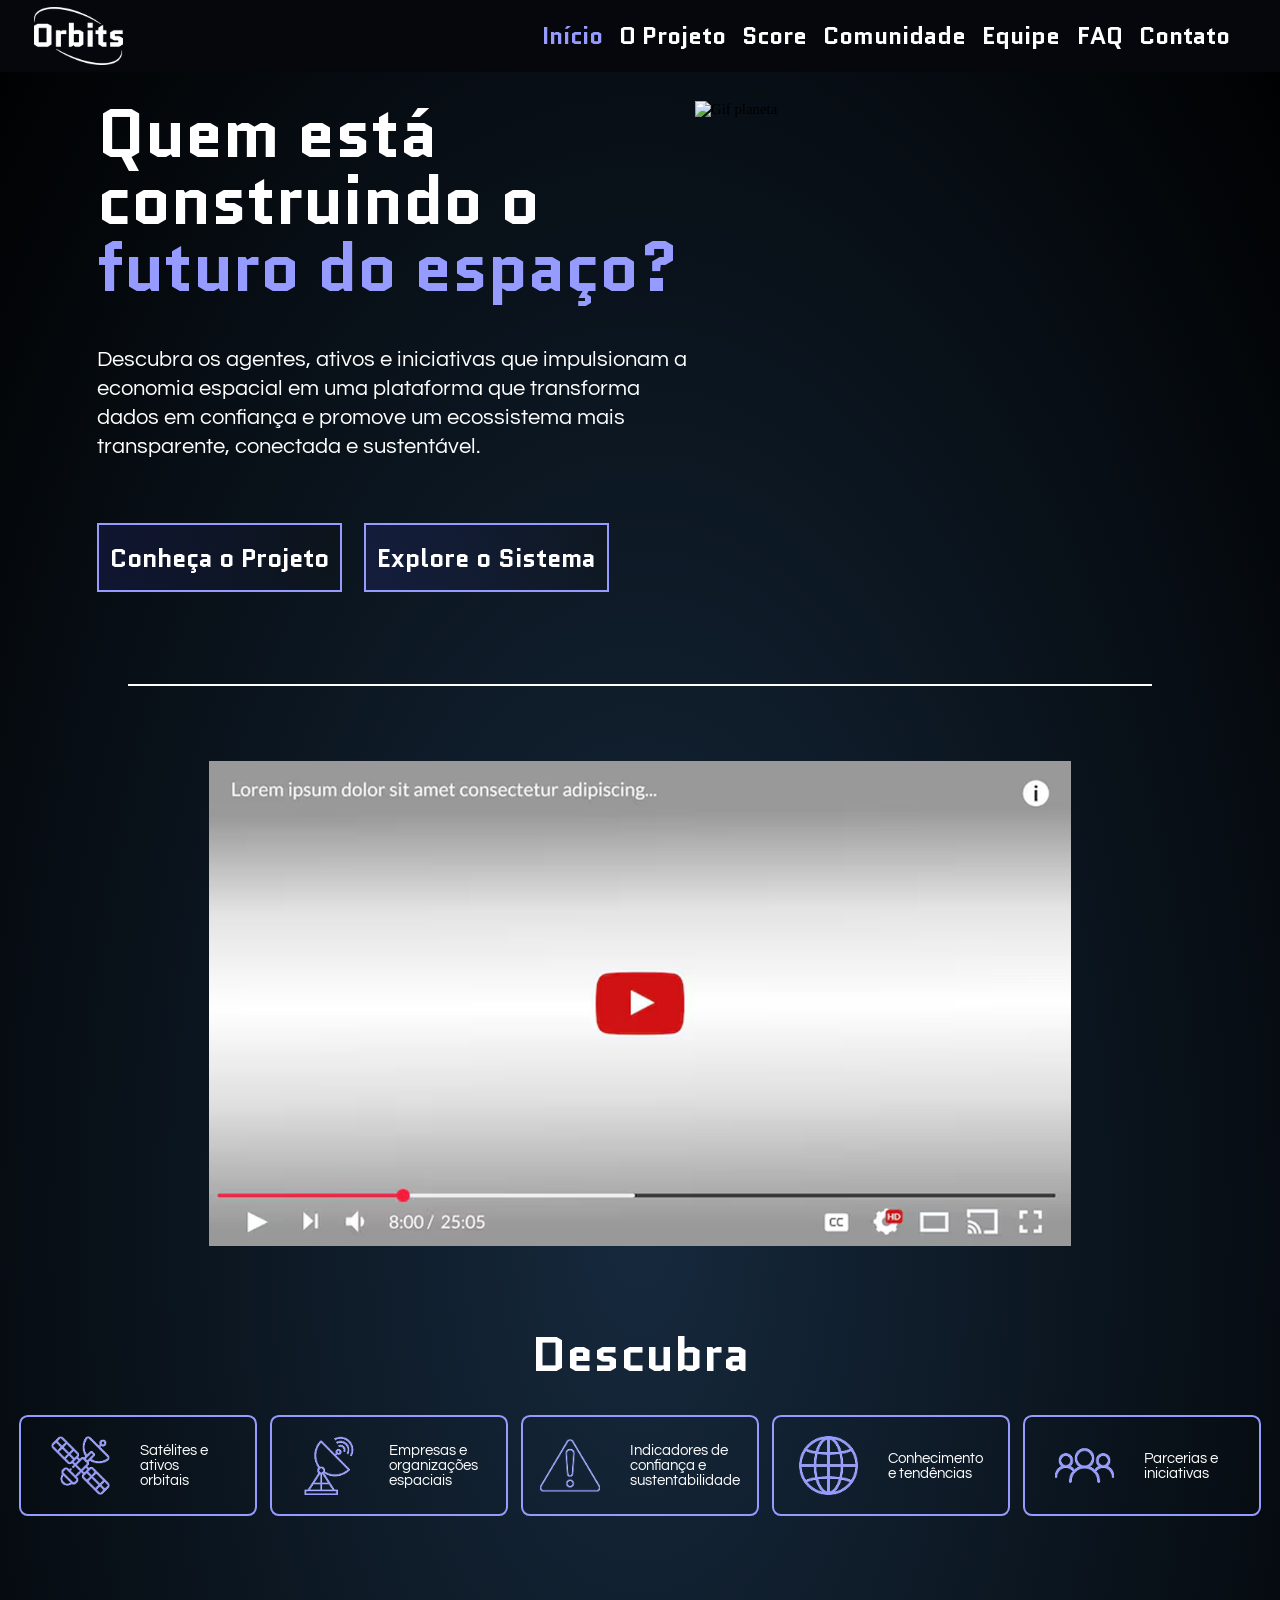
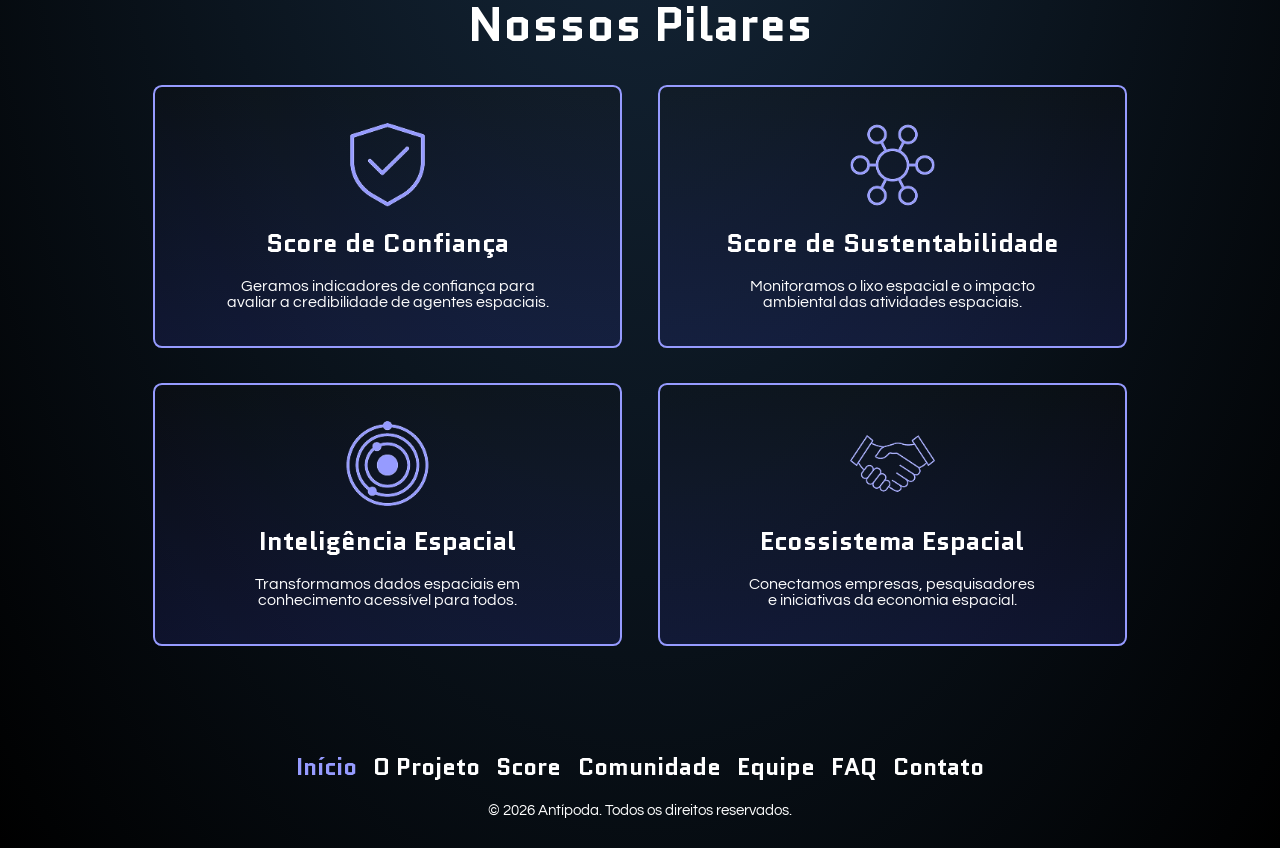
==== commit bc0f7f01: "Fix: layout botao index" ====
--- a/pages/index.html
+++ b/pages/index.html
@@ -30,7 +30,7 @@
             </div>
 
             <div class="inicio__apresentacao__botoes">
-                <a href="/pages/sobre.html" class="inicio__apresentacao__botoes__botao">Conheça o Projeto<img src="/assets/setinha.png" alt="Seta botão" class="pagina__setinha"></a> <!-- vai para o sobre -->
+                <a href="/pages/sobre.html" class="inicio__apresentacao__botoes__botao inicio__apresentacao__botoes__botao--destaque">Conheça o Projeto<img src="/assets/setinha.png" alt="Seta botão" class="pagina__setinha"></a> <!-- vai para o sobre -->
                 <a href="/pages/score.html" class="inicio__apresentacao__botoes__botao inicio__apresentacao__botoes__botao--destaque">Explore o Sistema</a> <!-- vai para o score -->
             </div>
 
--- a/css/styles.css
+++ b/css/styles.css
@@ -355,11 +355,13 @@
     display: flex;
     align-items: center;
     justify-content: center;
-    gap: 1.8rem;
+    gap: 0rem;
 
     text-decoration: none;
 }
-
+.inicio__apresentacao__botoes__botao .pagina__setinha{
+    display: none;
+}
 .inicio__apresentacao__botoes__botao--destaque {
     background: var(--grad-linear-horizontal-roxo);
 }
